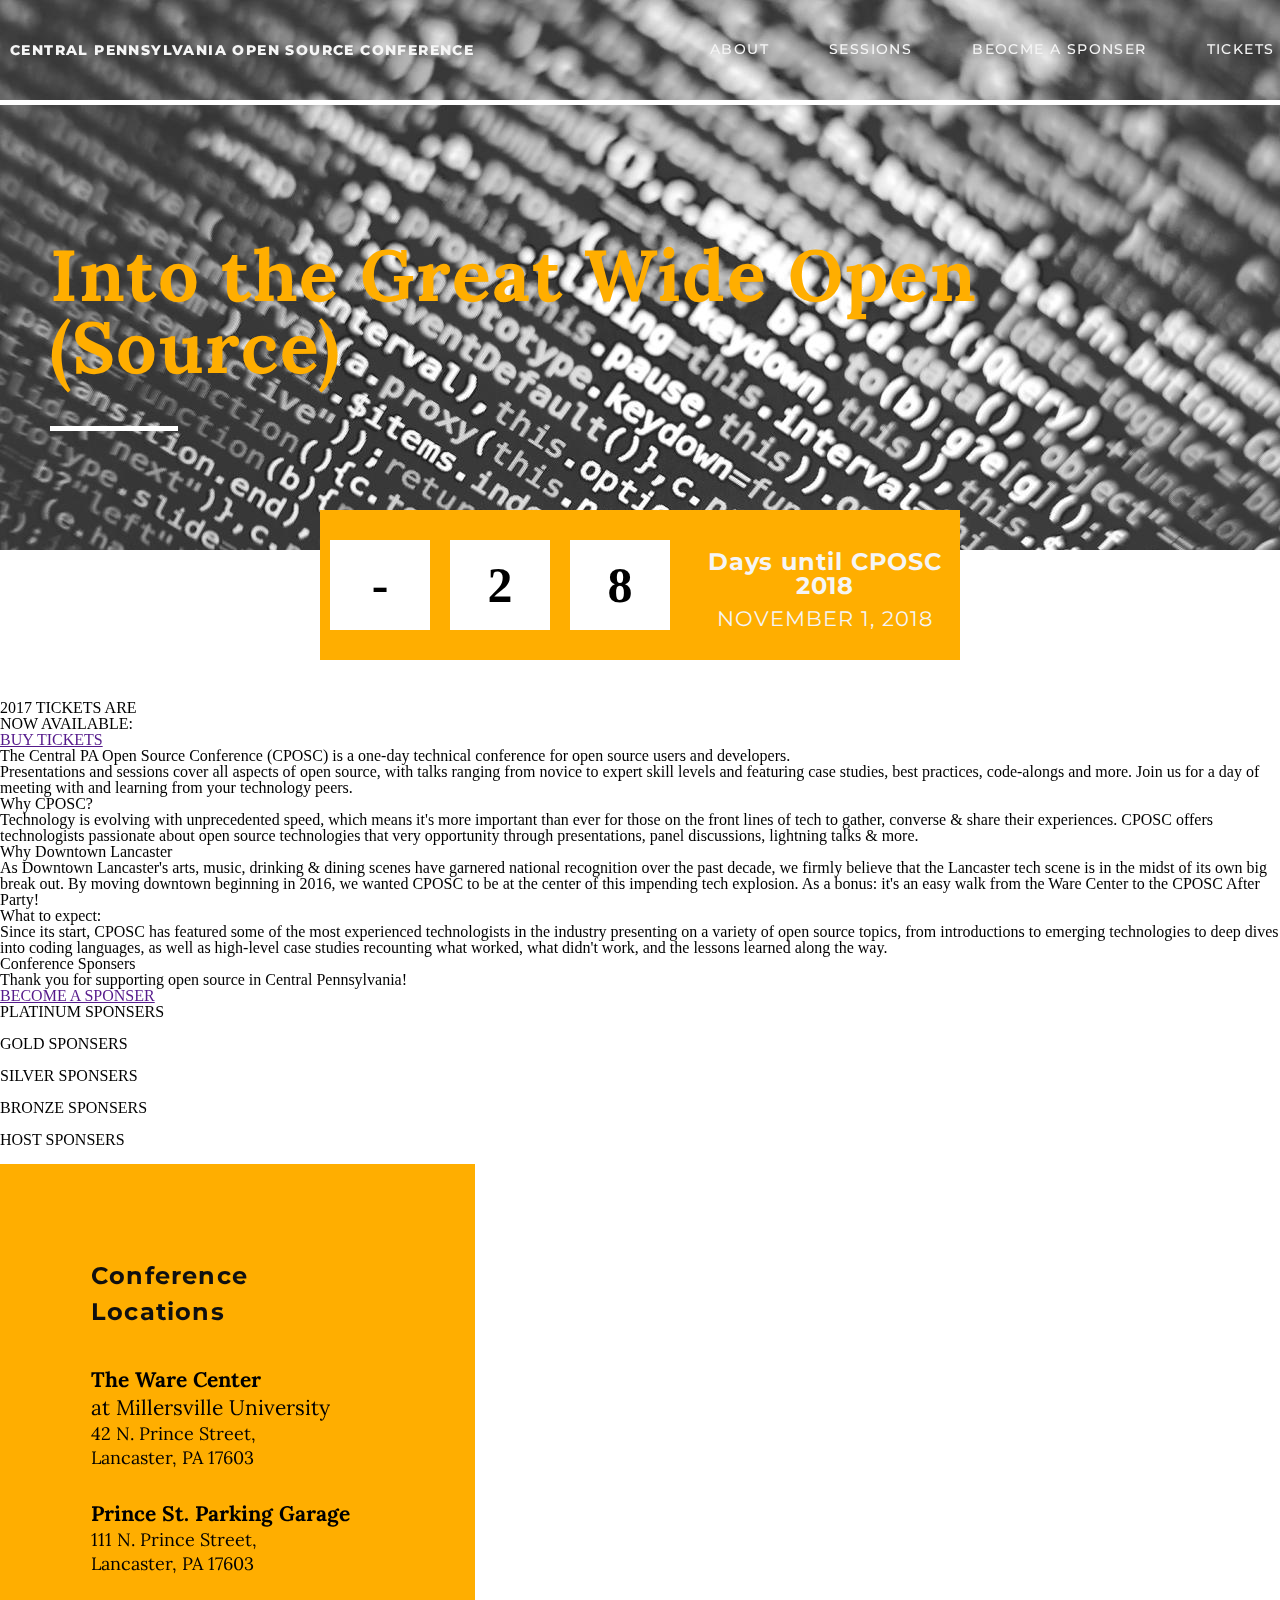
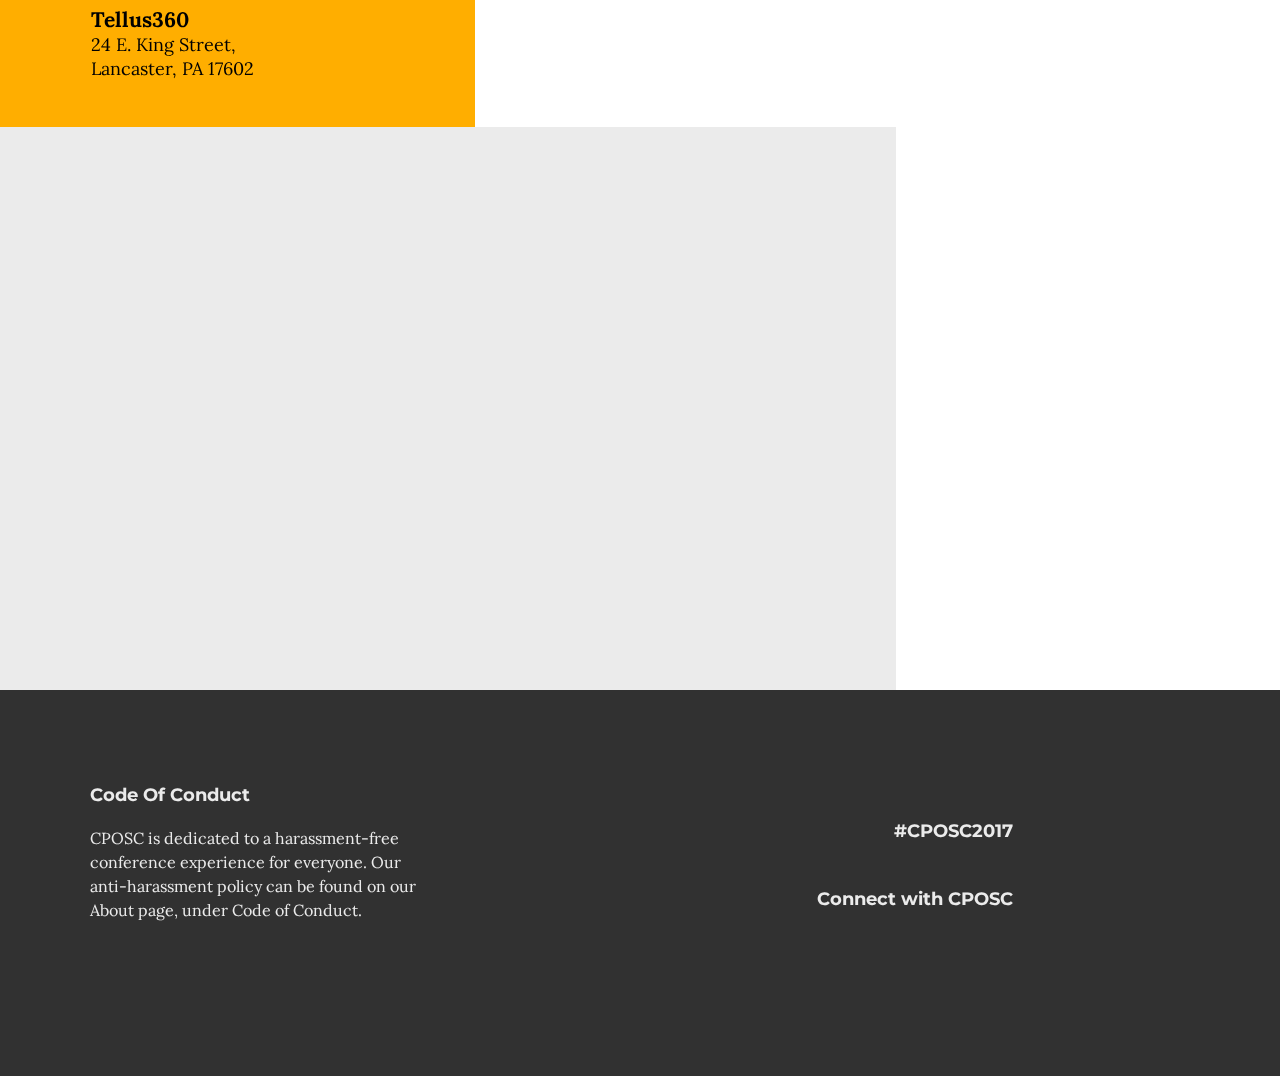
==== index.html @ a68751df "Merge branch 'master' into media-locations" ====
<!DOCTYPE html>
<html>
<head>
  <meta charset="utf-8" />
  <title>Home Page</title>
  <link rel="stylesheet" href="style.css">
  <meta name="viewport" content="width=device-width, initial-scale=1.0">
  <link href="https://fonts.googleapis.com/css?family=Lora|Montserrat" rel="stylesheet">
</head>
<body>
  <div class="nav-and-header-container">
    <nav class="site-navbar">
      <h2 class="CPOSC-navbar">CENTRAL PENNSYLVANIA OPEN SOURCE CONFERENCE</h2>
      <div class="nav-bar">
        <div class="about-button nav-button"><a href="#">ABOUT</a></div>
        <div class="sessions-button nav-button"><a href="#">SESSIONS</a></div>
        <div class="sponser-button nav-button"><a href="#">BEOCME A SPONSER</a></div>
        <div class="tickets-button nav-button"><a href="#">TICKETS</a></div>
      </div>
    </nav>
    <section class="hero">
      <h1 class="hero-words">Into the Great Wide Open (Source)</h1>
      <div class="white-line"></div>
    </section>

  </div>
  <section class="countdown-clock">
    <section class="countdown-clock-counter">
      <div class="countdown-number-box" id="countdown-box-one">0</div>
      <div class="countdown-number-box" id="countdown-box-two"> 0
      </div>
      <div class="countdown-number-box" id="countdown-box-three"> 0
      </div>
    </section>
    <div class="event-date-and-time">
      <p class="days-until-cposc">Days until CPOSC 2018</p>
      <p class="date-of-event">NOVEMBER 1, 2018</p>
    </div>
  </section>

  <div class="buy-tickets">
    <h2 class="available">2017 TICKETS ARE<BR>
      NOW AVAILABLE:</h2>
    <div class="link-2">
      <a href="" target="_blank">BUY TICKETS</a>
    </div>
  </div>

  <article class="background-info">
    <section class="cposc-background-container">
      <h3 class="cposc-intro">The Central PA Open Source Conference (CPOSC) is a one-day technical conference for open source users and developers.</h3>
    </section>
    <section class="presentations-and-sessions-container">
      <p>Presentations and sessions cover all aspects of open source, with talks ranging from novice to expert skill levels and featuring case studies, best practices, code-alongs and more. Join us for a day of meeting with and learning from your technology peers.</p>
    </section>
  </article>

  <article class="why-cposc-articles-container">
    <section class="why-cposc-container">
      <h2>Why CPOSC?</h2>
      <p>Technology is evolving with unprecedented speed, which means it's more important than ever for those on the front lines of tech to gather, converse &amp; share their experiences. CPOSC offers technologists passionate about open source technologies that very opportunity through presentations, panel discussions, lightning talks &amp; more.</p>
    </section>
    <section class="why-lancaster-container">
      <h2>Why Downtown Lancaster</h2>
      <p>As Downtown Lancaster's arts, music, drinking &amp; dining scenes have garnered national recognition over the past decade, we firmly believe that the Lancaster tech scene is in the midst of its own big break out. By moving downtown beginning in 2016, we wanted CPOSC to be at the center of this impending tech explosion. As a bonus: it's an easy walk from the Ware Center to the CPOSC After Party!</p>
    </section>
    <section class="what-to-expect-container">
      <h2>What to expect:</h2>
      <p>Since its start, CPOSC has featured some of the most experienced technologists in the industry presenting on a variety of open source topics, from introductions to emerging technologies to deep dives into coding languages, as well as high-level case studies recounting what worked, what didn't work, and the lessons learned along the way.</p>
    </section>
  </article>
  <section class="conference-sponsers-container">
    <h2 class="conference-sponsers">Conference Sponsers</h2>
    <p>Thank you for supporting open source in Central Pennsylvania!</p>
    <div class="become-a-sponser-button"><a href="">BECOME A SPONSER</a></div>
  </section>

  <article class="cposc-sponsers-container">
    <h2 class="sponsers-title">PLATINUM SPONSERS</h2>
    <section class="platinum-sponsers-container">
      <img src="images/seisan.png" alt="">
    </section>
    <h2 class="sponsers-title">GOLD SPONSERS</h2>
    <section class="gold-sponsers-container">
        <img src="images/printedsolid.png" alt="">
        <img src="images/simple-mark.png" alt="">
        <img src="images/linode.png" alt="">
    </section>
    <h2 class="sponsers-title">SILVER SPONSERS</h2>
    <section class="silver-sponsers-container">
        <img src="images/lulzbot.jpg" alt="" />
        <img src="images/tapestry.png" alt="" />
        <img src="images/elastic.png" alt="" />

    </section>
    <h2 class="sponsers-title">BRONZE SPONSERS</h2>
    <section class="bronze-sponsers-container">
      <img src="images/lullabot.png" alt="" />
    </section>
    <h2 class="sponsers-title">HOST SPONSERS</h2>
    <section class="host-sponsers-container">
      <img src="images/millersville.jpg"  id="millersville" alt="" />
    </section>
  </article>

  <section class="conference-locations-container">
    <h2 class="conference">Conference <br> Locations</h2>
    <h3 class="locations">The Ware Center</h3>
    <h5>at Millersville University</h5>
      <p class="address">42 N. Prince Street,<br>
      Lancaster, PA 17603</p>
    <h3 class="locations">Prince St. Parking Garage</h3>
    <p class="address">111 N. Prince Street,<br>
      Lancaster, PA 17603</p>
    <h3 class="locations">Tellus360</h3>
    <p class="address">24 E. King Street,<br>
      Lancaster, PA 17602</p>
  </section>
  <section class="grey-container">

  </section>
  <footer>
    <h3>Code Of Conduct</h3>
      <p>CPOSC is dedicated to a harassment-free conference experience for everyone. Our anti-harassment policy can be found on our About page, under Code of Conduct.</p>
      <h4>Connect with CPOSC</h4>
      <h4>#CPOSC2017</h4>
  </footer>
  <script src="scripts.js"></script>
</body>

</html>
---- style.css ----
/* http://meyerweb.com/eric/tools/css/reset/
   v2.0 | 20110126
   License: none (public domain)
*/
html, body, div, span, applet, object, iframe,
h1, h2, h3, h4, h5, h6, p, blockquote, pre,
a, abbr, acronym, address, big, cite, code,
del, dfn, em, img, ins, kbd, q, s, samp,
small, strike, strong, sub, sup, tt, var,
b, u, i, center,
dl, dt, dd, ol, ul, li,
fieldset, form, label, legend,
table, caption, tbody, tfoot, thead, tr, th, td,
article, aside, canvas, details, embed,
figure, figcaption, footer, header, hgroup,
menu, nav, output, ruby, section, summary,
time, mark, audio, video {
  margin: 0;
  padding: 0;
  border: 0;
  font-size: 100%;
  font: inherit;
  vertical-align: baseline; }

/* HTML5 display-role reset for older browsers */
article, aside, details, figcaption, figure,
footer, header, hgroup, menu, nav, section {
  display: block; }

body {
  line-height: 1; }

ol, ul {
  list-style: none; }

blockquote, q {
  quotes: none; }

blockquote:before, blockquote:after,
q:before, q:after {
  content: '';
  content: none; }

table {
  border-collapse: collapse;
  border-spacing: 0; }

@media only screen and (max-width: 767px) {
  .contact-inquiries {
    width: 90%;
    padding-top: 60px;
    padding-left: 20px; }
    .contact-inquiries h3 {
      font-family: "Montserrat", sans-serif;
      font-size: 24px;
      font-weight: bold;
      line-height: 1.0;
      letter-spacing: 1.2px;
      padding-bottom: 20px;
      padding-top: 20px; }
    .contact-inquiries p {
      font-family: "Lora", serif;
      font-size: 18px;
      line-height: 1.33;
      letter-spacing: 0.9px;
      text-align: left;
      color: #101010;
      padding-bottom: 20px; }
    .contact-inquiries input {
      width: 280px;
      height: 44px; }
    .contact-inquiries fieldset {
      padding-bottom: 60px; }
    .contact-inquiries label {
      font-family: "Lora", serif;
      font-size: 18px;
      line-height: 2.0;
      letter-spacing: 0.9px;
      text-align: left;
      color: #101010; }
    .contact-inquiries .message-input {
      height: 175px; }
    .contact-inquiries .submit-button {
      width: 168px;
      height: 51px;
      background-color: #ffae00;
      font-family: "Montserrat", sans-serif;
      font-size: 18px;
      font-weight: bold;
      line-height: 2.0;
      letter-spacing: 0.9px;
      text-align: center;
      color: #f5f5f5; }
    .contact-inquiries .button-container {
      padding-top: 20px;
      padding-left: 120px; } }
@media only screen and (max-width: 767px) {
  footer {
    width: 100%;
    background-color: #313131;
    padding-left: 20px;
    padding-top: 56px; }
    footer h3 {
      font-size: 18px;
      font-family: "Montserrat", sans-serif;
      padding-bottom: 22px;
      font-weight: 500;
      text-align: left;
      color: #ebebeb; }
    footer p {
      font-family: "Lora", serif;
      font-size: 15px;
      line-height: 1.6;
      text-align: left;
      color: #ebebeb;
      padding-bottom: 83px;
      padding-right: 20px; }
    footer h4 {
      font-size: 18px;
      font-family: "Montserrat", sans-serif;
      padding-bottom: 84px;
      font-weight: 500;
      text-align: left;
      color: #ebebeb; } }
@media only screen and (min-width: 768px) {
  footer {
    width: 94%;
    height: 290px;
    background-color: #313131;
    padding-left: 90px;
    padding-top: 96px; }
    footer h3 {
      font-size: 18px;
      font-family: "Montserrat", sans-serif;
      padding-bottom: 22px;
      font-weight: bold;
      text-align: left;
      color: #ebebeb; }
    footer p {
      font-family: "Lora", serif;
      font-size: 16px;
      line-height: 1.5;
      text-align: left;
      color: #ebebeb;
      padding-bottom: 74px;
      display: flex;
      justify-content: flex-start;
      width: 326px; }
    footer h4 {
      font-size: 18px;
      font-family: "Montserrat", sans-serif;
      padding-right: 280px;
      padding-bottom: 20px;
      margin-top: -106px;
      font-weight: bold;
      color: #ebebeb;
      display: flex;
      justify-content: flex-end; } }
@media only screen and (max-width: 767px) {
  .site-navbar {
    width: 100%;
    height: 100px;
    font-family: Montserrat;
    font-size: 13.6px;
    font-weight: 800;
    line-height: 1.38;
    letter-spacing: 1.4px;
    text-align: left;
    color: #f5f5f5;
    display: flex;
    align-items: center;
    border-bottom: 5px solid white; }

  .nav-and-header-container {
    background-image: url(images/title-img.jpg);
    height: 370px; }

  .hero-words {
    width: 70%;
    height: 111px;
    font-family: Lora;
    font-size: 32px;
    font-weight: bold;
    letter-spacing: 1.6px;
    color: #ffae00;
    padding: 60px 40px; }

  .source {
    border-bottom: 5px solid white;
    padding-bottom: 20px;
    width: 60%; }

  .CPOSC-navbar {
    padding-left: 20px; }

  .nav-bar {
    display: none; } }
@media only screen and (min-width: 768px) {
  .site-navbar {
    display: flex;
    flex-direction: row;
    align-items: center;
    justify-content: flex-start;
    width: 100%;
    height: 100px;
    font-family: Montserrat;
    font-size: 13.6px;
    font-weight: 800;
    line-height: 1.38;
    letter-spacing: 1.4px;
    color: #f5f5f5;
    border-bottom: 5px solid white;
    padding-left: 10px; }

  .nav-and-header-container {
    background-image: url(images/title-img.jpg);
    height: 550px;
    mix-blend-mode: multiply;
    width: 100%; }

  .CPOSC-navbar {
    width: 50%; }

  .nav-bar {
    display: flex;
    justify-content: flex-end; }

  .nav-button {
    margin-left: 60px; }
    .nav-button a {
      font-family: Montserrat;
      font-size: 14px;
      font-weight: 500;
      line-height: 1.71;
      letter-spacing: 1.4px;
      color: #f5f5f5;
      text-decoration: none; }

  .hero-words {
    height: 111px;
    font-family: Lora;
    font-size: 72px;
    font-weight: bold;
    letter-spacing: 1.6px;
    color: #ffae00;
    display: flex;
    align-items: center;
    padding-top: 150px;
    padding-left: 50px;
    width: 80%; }

  .white-line {
    height: 5px;
    background-color: white;
    width: 10%;
    margin-left: 50px;
    margin-top: 60px; } }
@media only screen and (max-width: 767px) {
  /*Countdown clock */
  .countdown-clock {
    width: 90%;
    height: 180px;
    background-color: #ffae00;
    margin: 0 auto;
    position: relative;
    top: -40px; }

  .countdown-clock-counter {
    display: flex;
    flex-direction: row;
    justify-content: space-around; }

  .countdown-number-box {
    width: 25%;
    height: 80px;
    background-color: white;
    margin-top: 10px;
    font-weight: 900;
    display: flex;
    justify-content: center;
    align-items: center;
    font-size: 50px; }

  .days-until-cposc {
    font-family: "Montserrat", sans-serif;
    font-size: 18px;
    font-weight: bold;
    letter-spacing: 0.9px;
    text-align: center;
    color: #f5f5f5;
    margin-top: 10px;
    margin-bottom: 10px; }

  .date-of-event {
    font-family: "Montserrat", sans-serif;
    font-size: 21px;
    letter-spacing: 1px;
    text-align: center;
    color: #f5f5f5; }

  /*CPOSC background information container */
  .cposc-background-container {
    margin: 0 auto;
    width: 90%;
    height: 150px; }

  .cposc-intro {
    font-family: "Lora", serif;
    font-size: 21px;
    font-weight: bold;
    line-height: 1.52;
    letter-spacing: 1px;
    text-align: left;
    color: #101010; }

  .presentations-and-sessions-container {
    font-family: "Lora", serif;
    font-size: 17px;
    line-height: 1.41;
    letter-spacing: 0.9px;
    text-align: left;
    color: #101010;
    width: 90%;
    height: 180px;
    margin: 0 auto;
    padding-bottom: 20px;
    padding-top: 30px; }

  .why-cposc-articles-container {
    background-color: #ebebeb;
    width: 100%; }
    .why-cposc-articles-container h2 {
      font-size: 18px;
      font-weight: bold;
      line-height: 1.33;
      letter-spacing: 0.9px; }
    .why-cposc-articles-container p {
      font-family: "Lora", serif;
      font-size: 16px;
      line-height: 1.5;
      letter-spacing: 0.8px;
      text-align: left;
      color: #101010; }
    .why-cposc-articles-container .why-cposc-container, .why-cposc-articles-container .why-lancaster-container, .why-cposc-articles-container .what-to-expect-container {
      padding-top: 40px;
      padding-bottom: 20px;
      margin: 0 auto;
      width: 90%; }

  .conference-sponsers-container {
    padding-top: 30px;
    padding-bottom: 30px;
    margin: 0 auto;
    width: 90%; }
    .conference-sponsers-container p {
      font-family: Lora;
      font-size: 17px;
      line-height: 1.41;
      letter-spacing: 0.9px;
      text-align: left;
      color: #101010;
      padding-bottom: 15px; }
    .conference-sponsers-container .become-a-sponser-button a {
      background-color: #ffae00;
      width: 90%;
      height: 50px;
      margin: 0 auto;
      font-weight: 900;
      font-family: "Montserrat", sans-serif;
      font-size: 18px;
      font-weight: bold;
      line-height: 1.73;
      letter-spacing: 0.9px;
      color: #f5f5f5;
      display: flex;
      align-items: center;
      flex-direction: row;
      justify-content: center;
      text-decoration: none; }
    .conference-sponsers-container .conference-sponsers {
      font-family: "Lora", serif;
      font-size: 21px;
      font-weight: bold;
      line-height: 1.71;
      letter-spacing: 1px;
      text-align: left;
      color: #101010;
      padding-bottom: 10px; }

  .platinum-sponsers-container, .gold-sponsers-container, .silver-sponsers-container, .bronze-sponsers-container, .host-sponsers-container {
    width: 90%;
    margin: 0 auto;
    display: flex;
    justify-content: space-between;
    flex-direction: row;
    flex-wrap: wrap; }
    .platinum-sponsers-container img, .gold-sponsers-container img, .silver-sponsers-container img, .bronze-sponsers-container img, .host-sponsers-container img {
      width: 35%;
      height: 10%; }

  #millersville {
    width: 60%; }

  .sponsers-title {
    font-family: "Montserrat", sans-serif;
    font-size: 21px;
    font-weight: 500;
    line-height: 1.71;
    letter-spacing: 1px;
    text-align: left;
    color: #ffae00; } }
@media only screen and (min-width: 768px) {
  /*Countdown clock */
  .countdown-clock {
    width: 50%;
    height: 150px;
    background-color: #ffae00;
    margin: 0 auto;
    position: relative;
    top: -40px;
    display: flex;
    justify-content: space-around; }

  .countdown-clock-counter {
    display: flex;
    flex-direction: row;
    justify-content: flex-start;
    margin-left: 10px; }

  .countdown-number-box {
    height: 90px;
    background-color: white;
    margin-top: 30px;
    font-weight: 900;
    display: flex;
    justify-content: center;
    align-items: center;
    font-size: 50px; }

  #countdown-box-one, #countdown-box-two, #countdown-box-three {
    margin-right: 20px;
    width: 100px; }

  .days-until-cposc {
    font-family: "Montserrat", sans-serif;
    font-size: 24px;
    font-weight: bold;
    letter-spacing: 0.9px;
    text-align: center;
    color: #f5f5f5;
    margin-top: 10px;
    margin-bottom: 10px;
    padding-top: 30px;
    width: 100%; }

  .date-of-event {
    font-family: "Montserrat", sans-serif;
    font-size: 21px;
    letter-spacing: 1px;
    text-align: center;
    color: #f5f5f5; } }
@media only screen and (max-width: 767px) {
  .conference-locations-container {
    width: 100%;
    padding-left: 21px;
    padding-top: 75px;
    padding-bottom: 32px;
    background-color: #ffae00; }
    .conference-locations-container .conference {
      width: 160px;
      font-family: "Montserrat", sans-serif;
      font-size: 21px;
      font-weight: bold;
      line-height: 1.43;
      letter-spacing: 1px;
      text-align: left;
      color: #101010;
      padding-bottom: 36px; }
    .conference-locations-container .locations {
      font-family: "Lora", serif;
      font-size: 18px;
      font-weight: bold;
      line-height: 1.33; }
    .conference-locations-container h5 {
      font-family: "Lora", serif;
      font-size: 18px;
      line-height: 1.33; }
    .conference-locations-container .address {
      font-size: 18px;
      line-height: 1.33;
      font-family: "Lora", serif;
      padding-bottom: 30px; } }
@media only screen and (min-width: 768px) {
  .conference-locations-container {
    width: 30%;
    height: 563px;
    padding-left: 91px;
    background-color: #ffae00; }
    .conference-locations-container .conference {
      font-family: "Montserrat", sans-serif;
      font-size: 24px;
      font-weight: bold;
      line-height: 1.5;
      letter-spacing: 1.2px;
      text-align: left;
      color: #101010;
      padding-bottom: 36px;
      padding-top: 94px; }
    .conference-locations-container .locations {
      font-family: "Lora", serif;
      font-size: 21px;
      font-weight: bold;
      line-height: 1.33; }
    .conference-locations-container h5 {
      font-family: "Lora", serif;
      font-size: 21px;
      line-height: 1.33; }
    .conference-locations-container .address {
      font-size: 18px;
      line-height: 1.33;
      font-family: "Lora", serif;
      padding-bottom: 30px; } }
@media only screen and (max-width: 767px) {
  .opening-activities-container {
    padding-left: 30px;
    padding-bottom: 30px; }
    .opening-activities-container span {
      font-family: "Montserrat", sans-serif;
      font-size: 13px;
      font-weight: 500;
      line-height: 1.62;
      letter-spacing: 0.6px;
      text-align: left;
      color: #101010; }

  .sessions-container {
    padding-left: 30px;
    background-color: #ebebeb;
    padding-bottom: 20px;
    padding-top: 20px; }

  .registration-breakfast h3 {
    font-family: "Montserrat", sans-serif;
    font-size: 18px;
    font-weight: bold;
    line-height: 1.5;
    letter-spacing: 0.9px;
    text-align: left;
    color: #101010;
    padding-top: 32px; }
  .registration-breakfast p {
    font-family: "Lora", serif;
    font-size: 16px;
    font-weight: normal;
    line-height: 1.69;
    letter-spacing: 0.8px; }
  .registration-breakfast h5 {
    font-family: "Montserrat", sans-serif;
    font-size: 16px;
    font-weight: bold;
    letter-spacing: 0.8px;
    color: #ffae00; }
  .registration-breakfast h4 {
    font-family: "Lora", serif;
    font-size: 16px;
    font-weight: normal;
    line-height: 1.69;
    letter-spacing: 0.8px; }

  .session-second {
    background-color: white;
    padding-left: 30px;
    padding-bottom: 20px;
    padding-top: 20px; }
    .session-second h3 {
      font-family: "Montserrat", sans-serif;
      font-size: 18px;
      font-weight: bold;
      line-height: 1.5;
      letter-spacing: 0.9px;
      text-align: left;
      color: #101010;
      padding-top: 32px; }
    .session-second p {
      font-family: "Lora", serif;
      font-size: 16px;
      font-weight: normal;
      line-height: 1.69;
      letter-spacing: 0.8px; }
    .session-second h5 {
      font-family: "Montserrat", sans-serif;
      font-size: 16px;
      font-weight: bold;
      letter-spacing: 0.8px;
      color: #ffae00; }
    .session-second h4 {
      font-family: "Lora", serif;
      font-size: 16px;
      font-weight: normal;
      line-height: 1.69;
      letter-spacing: 0.8px; } }
@media only screen and (max-width: 767px) {
  .sponser-container {
    width: 90%;
    padding-left: 20px;
    padding-bottom: 30px; }

  .become-a-sponser h3 {
    padding-bottom: 20px; }
  .become-a-sponser p {
    font-family: "Lora", serif;
    font-size: 16px;
    line-height: 1.5;
    letter-spacing: 0.8px;
    text-align: left;
    color: #101010;
    padding-bottom: 20px;
    padding-top: 20px; }

  .about-cposc-container {
    background-color: #ebebeb;
    padding-left: 20px;
    width: 100%;
    padding-bottom: 90px; }
    .about-cposc-container .about-cposc {
      width: 90%;
      padding-top: 60px; }
      .about-cposc-container .about-cposc h3 {
        font-family: "Montserrat", sans-serif;
        font-size: 24px;
        font-weight: bold;
        line-height: 1.0;
        letter-spacing: 1.2px;
        padding-bottom: 20px;
        padding-top: 20px; }
      .about-cposc-container .about-cposc p {
        font-family: "Lora", serif;
        font-size: 18px;
        line-height: 1.33;
        letter-spacing: 0.9px;
        text-align: left;
        color: #101010;
        padding-bottom: 20px; }
      .about-cposc-container .about-cposc .list {
        font-family: "Lora", serif;
        font-size: 18px;
        line-height: 2.00;
        letter-spacing: 0.9px;
        text-align: left;
        color: #101010;
        padding-bottom: 20px; }

  .sponsership-packages {
    width: 90%;
    padding-left: 20px;
    padding-top: 60px;
    padding-bottom: 60px; }
    .sponsership-packages h4 {
      font-family: "Montserrat", sans-serif;
      font-size: 21px;
      font-weight: 500;
      line-height: 1.14;
      letter-spacing: 1px;
      text-align: left;
      color: #101010;
      padding-bottom: 30px; }
    .sponsership-packages p {
      font-family: "Lora", serif;
      font-size: 16px;
      line-height: 1.5;
      letter-spacing: 0.8px;
      text-align: left;
      color: #101010;
      padding-bottom: 40px; }

  .sponsor-link-2 {
    display: inline-block;
    background-color: #ffae00;
    text-align: center;
    font-size: 18px;
    padding: 10px;
    margin: 15px;
    width: 219px; }

  .sponsor-link-2 a {
    color: #ffffff;
    font-family: "Montserrat", sans-serif;
    font-size: 16px;
    font-weight: bold;
    line-height: 2.25;
    letter-spacing: 0.8px;
    text-decoration: none; } }
@media only screen and (max-width: 767px) {
  .buy-tickets {
    width: 281px;
    height: 200px;
    background-color: #ffae00;
    margin-left: 10%;
    margin-bottom: 38px;
    margin-top: 13px;
    padding-right: 5px; }

  .available {
    width: 239px;
    height: 46px;
    font-family: "Montserrat", sans-serif;
    font-size: 24px;
    font-weight: bold;
    letter-spacing: 1.2px;
    text-align: center;
    color: #f5f5f5;
    padding-left: 21px;
    padding-top: 40px; }

  .link-2 {
    display: inline-block;
    background-color: white;
    text-align: center;
    font-size: 18px;
    padding: 20px;
    margin: 15px;
    width: 219px; }

  .link-2 a {
    font-family: "Montserrat", sans-serif;
    font-size: 18px;
    font-weight: bold;
    letter-spacing: 0.9px;
    text-align: center;
    color: #ffae00;
    text-decoration: none; } }
@media only screen and (max-width: 767px) {
  .grey-container {
    width: 100%;
    height: 367px;
    background-color: #ebebeb; } }
@media only screen and (min-width: 768px) {
  .grey-container {
    width: 70%;
    height: 563px;
    background-color: #ebebeb; }

  .locations-grey-container {
    width: 100%;
    display: flex;
    flex-direction: row;
    justify-content: flex-start; } }
@media only screen and (max-width: 767px) {
  .presentations-sessions-container {
    height: 300px;
    width: 90%;
    margin: 0 auto;
    display: flex;
    align-items: center;
    font-family: "Lora", serif;
    font-size: 18px;
    line-height: 1.56;
    letter-spacing: 0.9px;
    text-align: left;
    color: #101010; }

  .ticket-options-containers {
    width: 90%;
    margin: 0 auto;
    border-bottom: 2px solid #ffae00;
    margin-bottom: 20px; }

  .ticket-name-heading {
    font-family: "Montserrat", sans-serif;
    font-size: 21px;
    font-weight: 500;
    line-height: 1.14;
    letter-spacing: 1px;
    padding-bottom: 20px; }

  .ticket-pricing {
    font-family: "Montserrat", sans-serif;
    font-size: 21px;
    font-weight: 500;
    line-height: 1.71;
    letter-spacing: 1px;
    color: #d08e01;
    padding-bottom: 20px; }

  .ticket-description {
    font-family: "Lora", serif;
    font-size: 16px;
    line-height: 1.5;
    letter-spacing: 0.8px;
    text-align: left;
    color: #101010;
    padding-bottom: 20px; }

  .ticket-dropdown {
    margin-bottom: 60px;
    width: 100px;
    height: 60px; }

  .purchase-section {
    height: 200px; }
    .purchase-section .total-section {
      display: flex;
      justify-content: space-around;
      padding-bottom: 20px; }
      .purchase-section .total-section .total-container {
        width: 58%;
        height: 60px;
        border: 2px solid black; }
      .purchase-section .total-section h2 {
        font-family: "Montserrat", sans-serif;
        font-size: 21px;
        font-weight: 500;
        line-height: 2.57;
        letter-spacing: 1px;
        text-align: left;
        color: #101010; }

  .purchase-button {
    background-color: #ffae00;
    width: 90%;
    height: 60px;
    margin: 0 auto;
    display: flex;
    align-items: center;
    justify-content: center;
    font-family: font-stack2;
    font-size: 24px;
    font-weight: 500;
    line-height: 2.25;
    letter-spacing: 0.8px; }
    .purchase-button a {
      text-decoration: none;
      color: #ffffff; }

  #total-cost-tickets {
    display: flex;
    align-items: center;
    justify-content: center;
    font-size: 48px;
    font-weight: bold; } }

/*# sourceMappingURL=style.css.map */
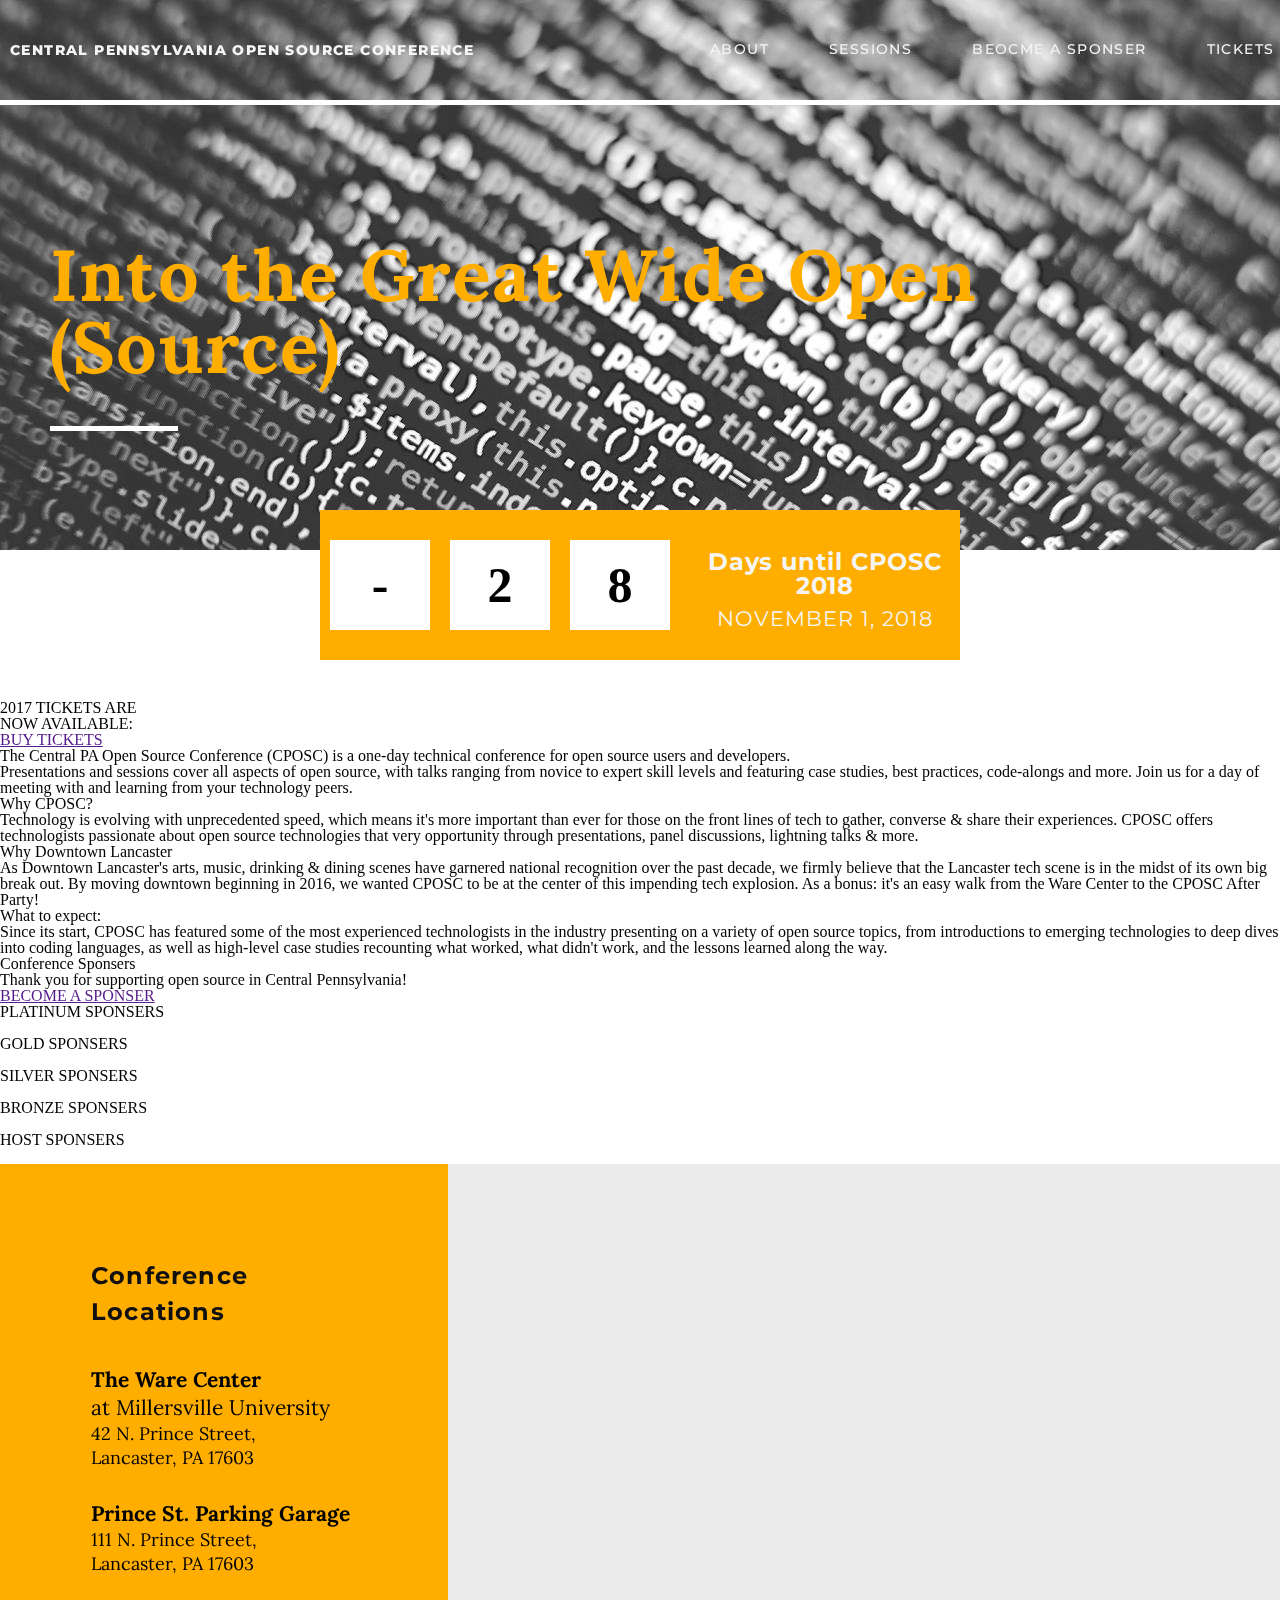
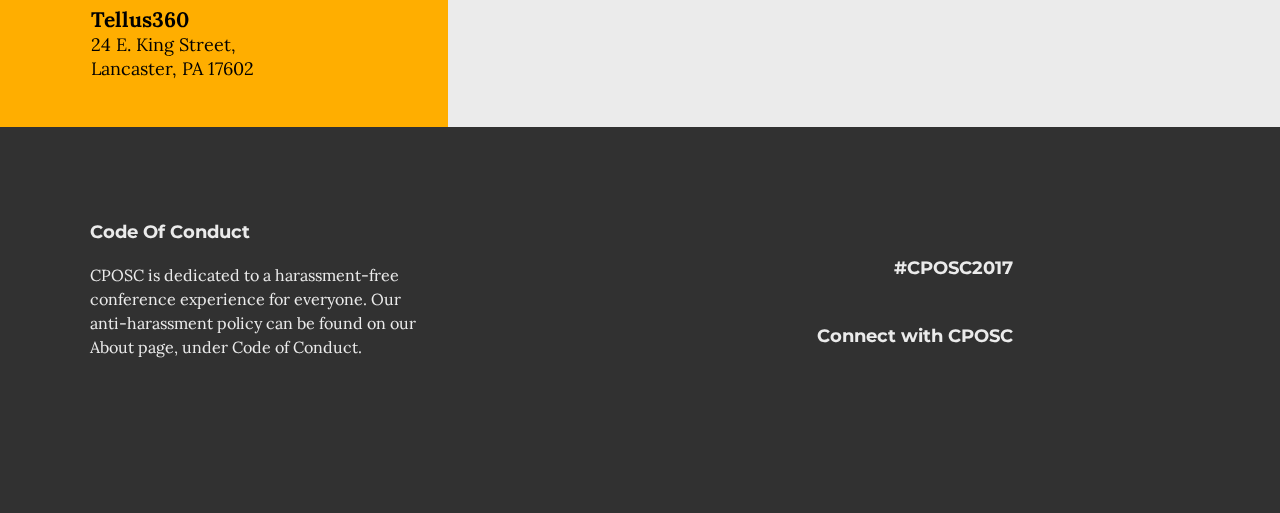
==== commit 50539d93: "media for speakers and sessions page desktop" ====
--- a/index.html
+++ b/index.html
@@ -102,7 +102,7 @@
       <img src="images/millersville.jpg"  id="millersville" alt="" />
     </section>
   </article>
-
+<div class="locations-grey-container">
   <section class="conference-locations-container">
     <h2 class="conference">Conference <br> Locations</h2>
     <h3 class="locations">The Ware Center</h3>
@@ -119,6 +119,7 @@
   <section class="grey-container">
 
   </section>
+  </div>
   <footer>
     <h3>Code Of Conduct</h3>
       <p>CPOSC is dedicated to a harassment-free conference experience for everyone. Our anti-harassment policy can be found on our About page, under Code of Conduct.</p>
--- a/style.css
+++ b/style.css
@@ -525,9 +525,10 @@
     padding-left: 30px;
     padding-bottom: 30px; }
     .opening-activities-container span {
+      width: 270px;
       font-family: "Montserrat", sans-serif;
       font-size: 13px;
-      font-weight: 500;
+      font-weight: bold;
       line-height: 1.62;
       letter-spacing: 0.6px;
       text-align: left;
@@ -540,6 +541,7 @@
     padding-top: 20px; }
 
   .registration-breakfast h3 {
+    width: 270px;
     font-family: "Montserrat", sans-serif;
     font-size: 18px;
     font-weight: bold;
@@ -573,6 +575,7 @@
     padding-bottom: 20px;
     padding-top: 20px; }
     .session-second h3 {
+      width: 270px;
       font-family: "Montserrat", sans-serif;
       font-size: 18px;
       font-weight: bold;
@@ -599,6 +602,88 @@
       font-weight: normal;
       line-height: 1.69;
       letter-spacing: 0.8px; } }
+@media only screen and (min-width: 768px) {
+  .opening-activities-container {
+    padding-left: 30px;
+    padding-bottom: 30px; }
+    .opening-activities-container span {
+      font-family: "Montserrat", sans-serif;
+      font-size: 15px;
+      font-weight: bold;
+      line-height: 1.62;
+      letter-spacing: 0.6px;
+      text-align: left;
+      color: #101010; }
+
+  .sessions-container {
+    padding-left: 30px;
+    background-color: #ebebeb;
+    padding-bottom: 20px;
+    padding-top: 20px; }
+
+  .registration-breakfast h3 {
+    font-family: "Montserrat", sans-serif;
+    font-size: 18px;
+    font-weight: bold;
+    line-height: 1.5;
+    letter-spacing: 0.9px;
+    text-align: left;
+    color: #101010;
+    padding-top: 32px; }
+  .registration-breakfast p {
+    font-family: "Lora", serif;
+    font-size: 16px;
+    font-weight: normal;
+    line-height: 1.69;
+    letter-spacing: 0.8px; }
+  .registration-breakfast h5 {
+    font-family: "Montserrat", sans-serif;
+    font-size: 16px;
+    font-weight: bold;
+    letter-spacing: 0.8px;
+    color: #ffae00; }
+  .registration-breakfast h4 {
+    font-family: "Lora", serif;
+    font-size: 16px;
+    font-weight: normal;
+    line-height: 1.69;
+    letter-spacing: 0.8px; }
+
+  .session-second {
+    background-color: white;
+    padding-left: 30px;
+    padding-bottom: 20px;
+    padding-top: 20px; }
+    .session-second h3 {
+      font-family: "Montserrat", sans-serif;
+      font-size: 18px;
+      font-weight: bold;
+      line-height: 1.5;
+      letter-spacing: 0.9px;
+      text-align: left;
+      color: #101010;
+      padding-top: 32px; }
+    .session-second p {
+      font-family: "Lora", serif;
+      font-size: 16px;
+      font-weight: normal;
+      line-height: 1.69;
+      letter-spacing: 0.8px; }
+    .session-second h5 {
+      font-family: "Montserrat", sans-serif;
+      font-size: 16px;
+      font-weight: bold;
+      letter-spacing: 0.8px;
+      color: #ffae00; }
+    .session-second h4 {
+      font-family: "Lora", serif;
+      font-size: 16px;
+      font-weight: normal;
+      line-height: 1.69;
+      letter-spacing: 0.8px; }
+
+  .speakers-sessions-container {
+    margin-left: 25%; } }
 @media only screen and (max-width: 767px) {
   .sponser-container {
     width: 90%;
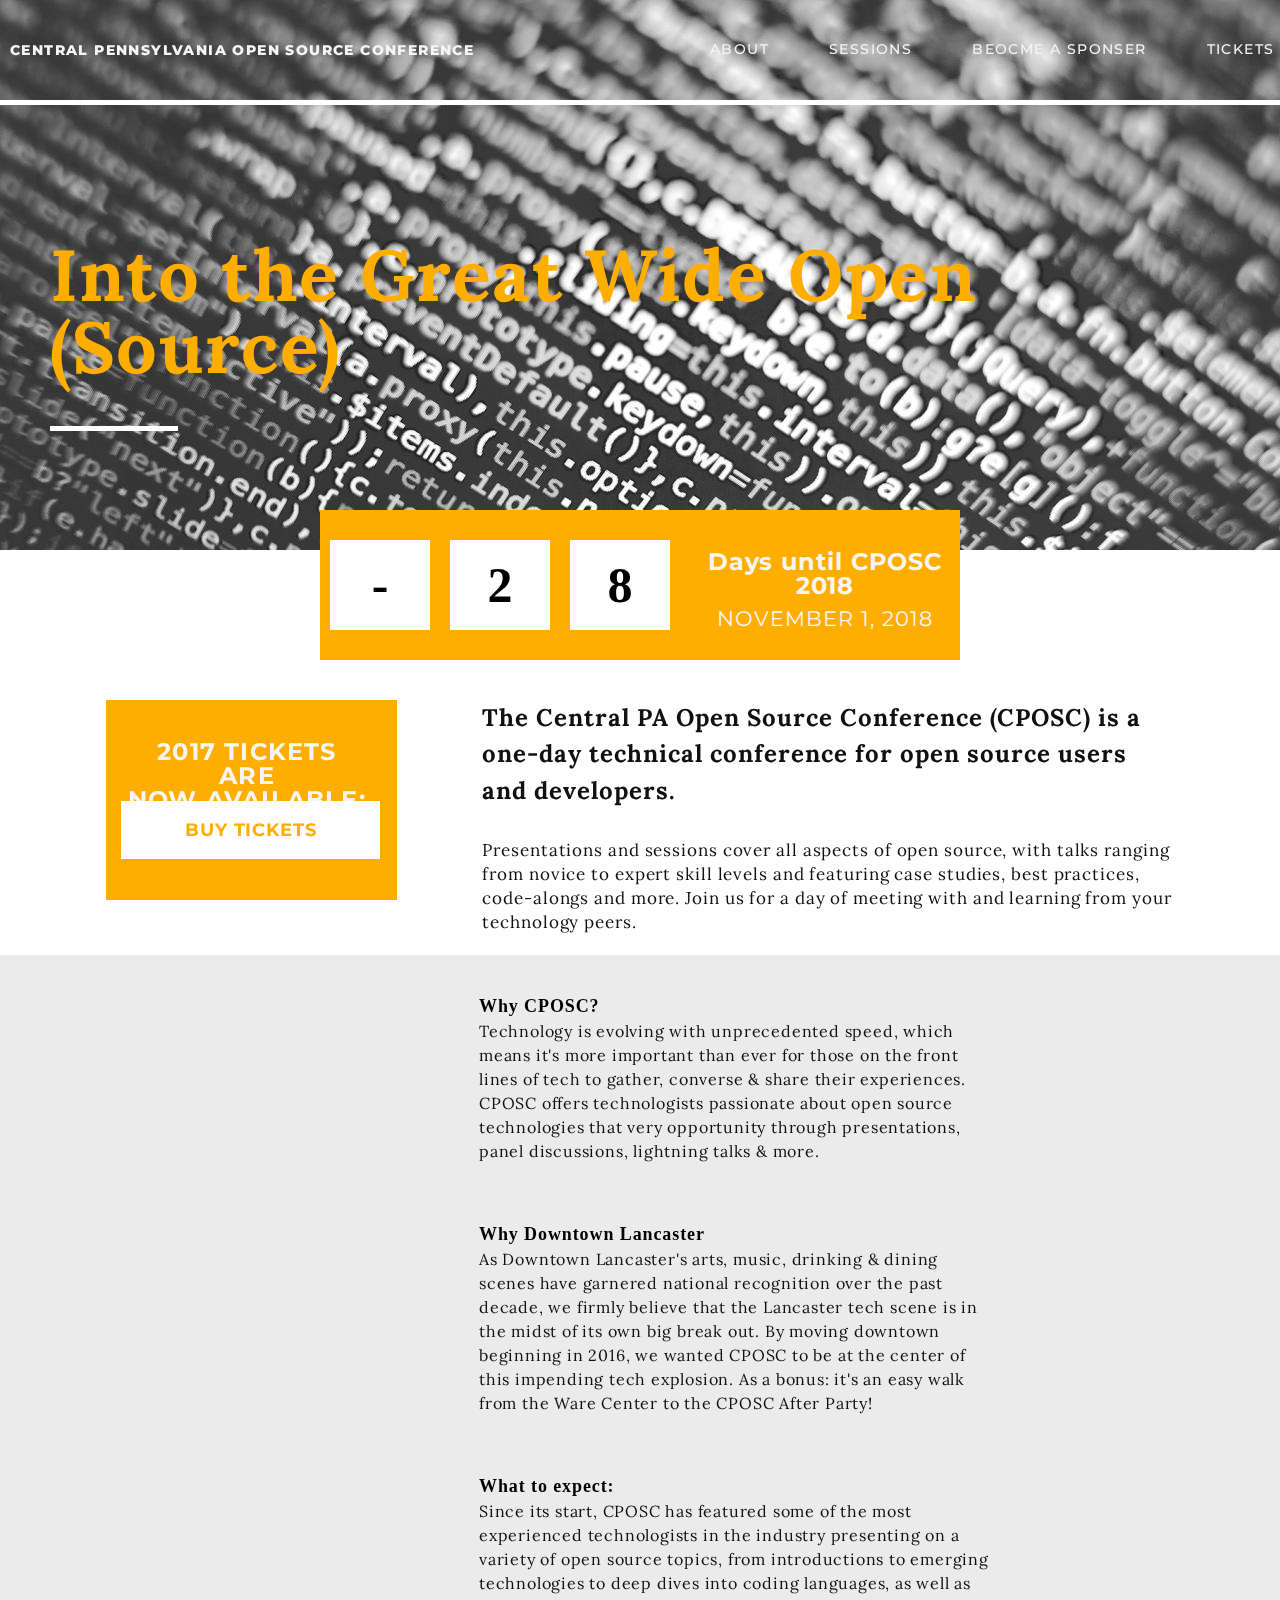
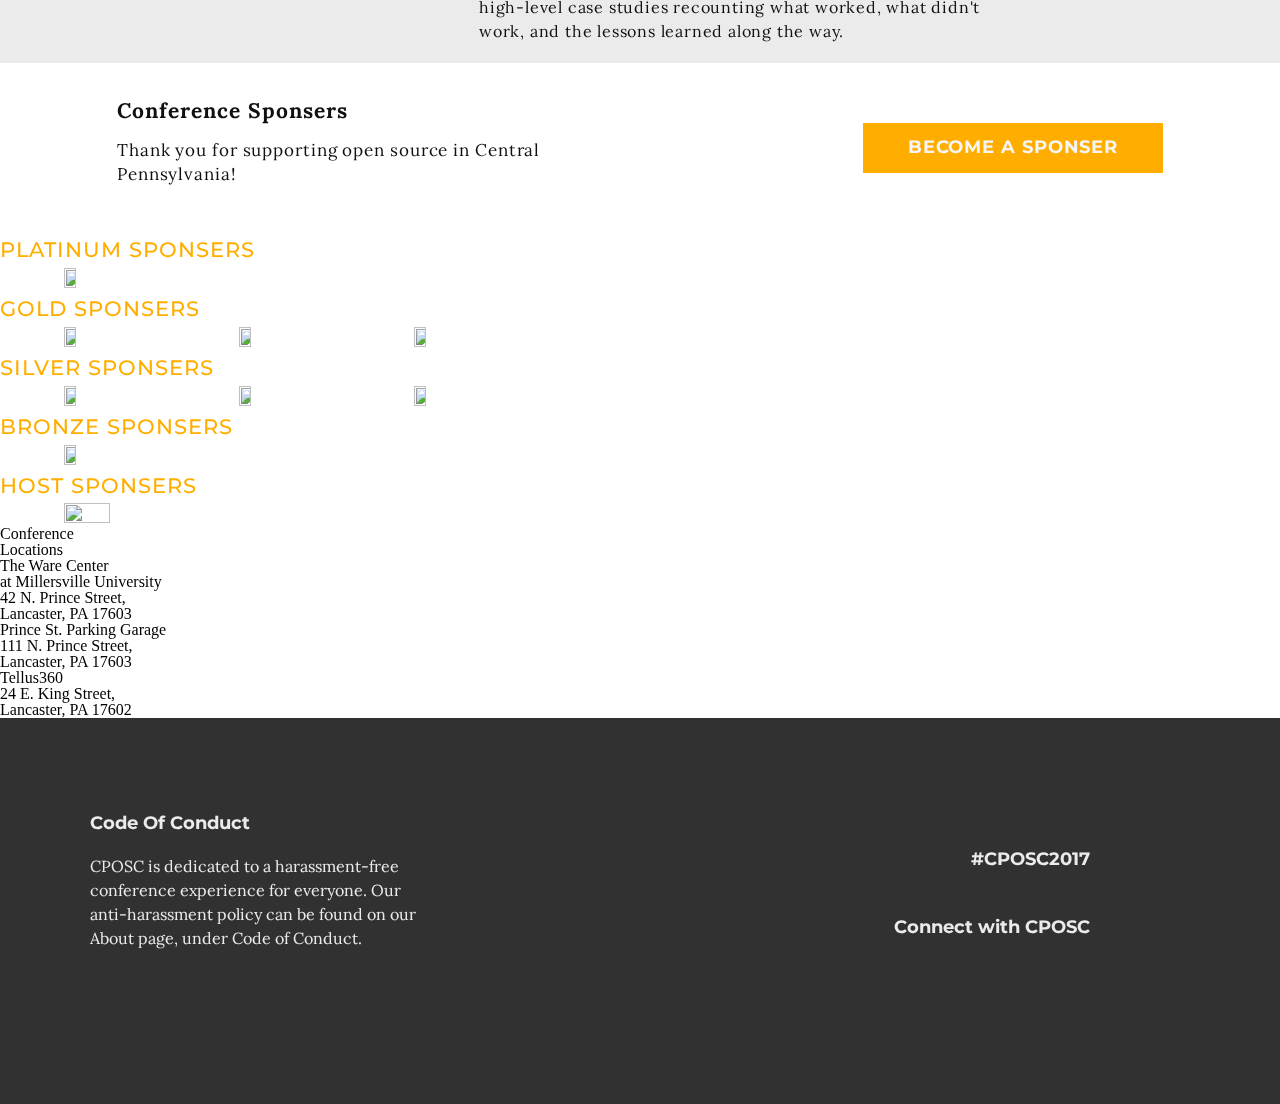
==== commit c8e80f3e: "Added headers and fixed tickets page." ====
--- a/index.html
+++ b/index.html
@@ -37,7 +37,7 @@
       <p class="date-of-event">NOVEMBER 1, 2018</p>
     </div>
   </section>
-
+<div class="buy-tickets-background-info-container">
   <div class="buy-tickets">
     <h2 class="available">2017 TICKETS ARE<BR>
       NOW AVAILABLE:</h2>
@@ -54,6 +54,7 @@
       <p>Presentations and sessions cover all aspects of open source, with talks ranging from novice to expert skill levels and featuring case studies, best practices, code-alongs and more. Join us for a day of meeting with and learning from your technology peers.</p>
     </section>
   </article>
+</div>
 
   <article class="why-cposc-articles-container">
     <section class="why-cposc-container">
@@ -69,11 +70,15 @@
       <p>Since its start, CPOSC has featured some of the most experienced technologists in the industry presenting on a variety of open source topics, from introductions to emerging technologies to deep dives into coding languages, as well as high-level case studies recounting what worked, what didn't work, and the lessons learned along the way.</p>
     </section>
   </article>
+
+<div class="conference-sponsers-and-button-container">
   <section class="conference-sponsers-container">
     <h2 class="conference-sponsers">Conference Sponsers</h2>
     <p>Thank you for supporting open source in Central Pennsylvania!</p>
     <div class="become-a-sponser-button"><a href="">BECOME A SPONSER</a></div>
   </section>
+    <div class="be-a-sponser-button"><a href="">BECOME A SPONSER</a></div>
+</div>
 
   <article class="cposc-sponsers-container">
     <h2 class="sponsers-title">PLATINUM SPONSERS</h2>
@@ -91,8 +96,8 @@
         <img src="images/lulzbot.jpg" alt="" />
         <img src="images/tapestry.png" alt="" />
         <img src="images/elastic.png" alt="" />
-
     </section>
+  <section class="bronze-and-host-sponsers">
     <h2 class="sponsers-title">BRONZE SPONSERS</h2>
     <section class="bronze-sponsers-container">
       <img src="images/lullabot.png" alt="" />
@@ -101,8 +106,9 @@
     <section class="host-sponsers-container">
       <img src="images/millersville.jpg"  id="millersville" alt="" />
     </section>
+  </section>
   </article>
-<div class="locations-grey-container">
+
   <section class="conference-locations-container">
     <h2 class="conference">Conference <br> Locations</h2>
     <h3 class="locations">The Ware Center</h3>
@@ -119,7 +125,6 @@
   <section class="grey-container">
 
   </section>
-  </div>
   <footer>
     <h3>Code Of Conduct</h3>
       <p>CPOSC is dedicated to a harassment-free conference experience for everyone. Our anti-harassment policy can be found on our About page, under Code of Conduct.</p>
--- a/style.css
+++ b/style.css
@@ -124,7 +124,7 @@
       color: #ebebeb; } }
 @media only screen and (min-width: 768px) {
   footer {
-    width: 94%;
+    width: 100%;
     height: 290px;
     background-color: #313131;
     padding-left: 90px;
@@ -408,7 +408,10 @@
     line-height: 1.71;
     letter-spacing: 1px;
     text-align: left;
-    color: #ffae00; } }
+    color: #ffae00; }
+
+  .be-a-sponser-button {
+    display: none; } }
 @media only screen and (min-width: 768px) {
   /*Countdown clock */
   .countdown-clock {
@@ -458,7 +461,156 @@
     font-size: 21px;
     letter-spacing: 1px;
     text-align: center;
-    color: #f5f5f5; } }
+    color: #f5f5f5; }
+
+  /*Homepage intro section */
+  .buy-tickets-background-info-container {
+    width: 90%;
+    display: flex;
+    justify-content: space-around;
+    margin: 0 auto; }
+
+  .background-info {
+    width: 60%; }
+
+  .cposc-background-container {
+    margin: 0 auto; }
+
+  .cposc-intro {
+    font-family: "Lora", serif;
+    font-size: 24px;
+    font-weight: bold;
+    line-height: 1.52;
+    letter-spacing: 1px;
+    color: #101010;
+    padding-bottom: 30px; }
+
+  .presentations-and-sessions-container {
+    font-family: "Lora", serif;
+    font-size: 17px;
+    line-height: 1.41;
+    letter-spacing: 0.9px;
+    color: #101010;
+    margin: 0 auto; }
+
+  .why-cposc-articles-container {
+    background-color: #ebebeb;
+    width: 100%;
+    margin-top: 20px; }
+    .why-cposc-articles-container h2 {
+      font-size: 18px;
+      font-weight: bold;
+      line-height: 1.33;
+      letter-spacing: 0.9px; }
+    .why-cposc-articles-container p {
+      font-family: "Lora", serif;
+      font-size: 16px;
+      line-height: 1.5;
+      letter-spacing: 0.8px;
+      text-align: left;
+      color: #101010; }
+    .why-cposc-articles-container .why-cposc-container, .why-cposc-articles-container .why-lancaster-container, .why-cposc-articles-container .what-to-expect-container {
+      padding-top: 40px;
+      padding-bottom: 20px;
+      padding-left: 190px;
+      margin: 0 auto;
+      width: 40%; }
+
+  /*Sponsers section */
+  .conference-sponsers-container {
+    padding-top: 30px;
+    padding-bottom: 30px;
+    width: 40%; }
+    .conference-sponsers-container p {
+      font-family: Lora;
+      font-size: 17px;
+      line-height: 1.41;
+      letter-spacing: 0.9px;
+      text-align: left;
+      color: #101010;
+      padding-bottom: 15px; }
+    .conference-sponsers-container .become-a-sponser-button a {
+      background-color: #ffae00;
+      width: 300px;
+      height: 50px;
+      margin: 0 auto;
+      font-weight: 900;
+      font-family: "Montserrat", sans-serif;
+      font-size: 18px;
+      font-weight: bold;
+      line-height: 1.73;
+      letter-spacing: 0.9px;
+      color: #f5f5f5;
+      display: flex;
+      align-items: center;
+      flex-direction: row;
+      justify-content: center;
+      text-decoration: none; }
+    .conference-sponsers-container .conference-sponsers {
+      font-family: "Lora", serif;
+      font-size: 21px;
+      font-weight: bold;
+      line-height: 1.71;
+      letter-spacing: 1px;
+      text-align: left;
+      color: #101010;
+      padding-bottom: 10px; }
+
+  .be-a-sponser-button {
+    display: flex;
+    align-items: center;
+    flex-direction: row;
+    justify-content: center;
+    text-decoration: none; }
+
+  .be-a-sponser-button a {
+    background-color: #ffae00;
+    width: 300px;
+    height: 50px;
+    font-weight: 900;
+    font-family: "Montserrat", sans-serif;
+    font-size: 18px;
+    font-weight: bold;
+    line-height: 1.73;
+    letter-spacing: 0.9px;
+    color: #f5f5f5;
+    display: flex;
+    align-items: center;
+    flex-direction: row;
+    justify-content: center;
+    text-decoration: none; }
+
+  .become-a-sponser-button {
+    display: none; } }
+.conference-sponsers-and-button-container {
+  display: flex;
+  justify-content: space-around; }
+
+.platinum-sponsers-container, .gold-sponsers-container, .silver-sponsers-container, .bronze-sponsers-container, .host-sponsers-container {
+  width: 90%;
+  margin: 0 auto;
+  display: flex;
+  justify-content: flex-start;
+  flex-direction: row;
+  flex-wrap: wrap; }
+  .platinum-sponsers-container img, .gold-sponsers-container img, .silver-sponsers-container img, .bronze-sponsers-container img, .host-sponsers-container img {
+    width: 10%;
+    height: 10%;
+    padding-right: 60px; }
+
+#millersville {
+  width: 20%;
+  height: 20%; }
+
+.sponsers-title {
+  font-family: "Montserrat", sans-serif;
+  font-size: 21px;
+  font-weight: 500;
+  line-height: 1.71;
+  letter-spacing: 1px;
+  text-align: left;
+  color: #ffae00; }
+
 @media only screen and (max-width: 767px) {
   .conference-locations-container {
     width: 100%;
@@ -467,7 +619,6 @@
     padding-bottom: 32px;
     background-color: #ffae00; }
     .conference-locations-container .conference {
-      width: 160px;
       font-family: "Montserrat", sans-serif;
       font-size: 21px;
       font-weight: bold;
@@ -484,36 +635,6 @@
     .conference-locations-container h5 {
       font-family: "Lora", serif;
       font-size: 18px;
-      line-height: 1.33; }
-    .conference-locations-container .address {
-      font-size: 18px;
-      line-height: 1.33;
-      font-family: "Lora", serif;
-      padding-bottom: 30px; } }
-@media only screen and (min-width: 768px) {
-  .conference-locations-container {
-    width: 30%;
-    height: 563px;
-    padding-left: 91px;
-    background-color: #ffae00; }
-    .conference-locations-container .conference {
-      font-family: "Montserrat", sans-serif;
-      font-size: 24px;
-      font-weight: bold;
-      line-height: 1.5;
-      letter-spacing: 1.2px;
-      text-align: left;
-      color: #101010;
-      padding-bottom: 36px;
-      padding-top: 94px; }
-    .conference-locations-container .locations {
-      font-family: "Lora", serif;
-      font-size: 21px;
-      font-weight: bold;
-      line-height: 1.33; }
-    .conference-locations-container h5 {
-      font-family: "Lora", serif;
-      font-size: 21px;
       line-height: 1.33; }
     .conference-locations-container .address {
       font-size: 18px;
@@ -525,10 +646,9 @@
     padding-left: 30px;
     padding-bottom: 30px; }
     .opening-activities-container span {
-      width: 270px;
       font-family: "Montserrat", sans-serif;
       font-size: 13px;
-      font-weight: bold;
+      font-weight: 500;
       line-height: 1.62;
       letter-spacing: 0.6px;
       text-align: left;
@@ -541,7 +661,6 @@
     padding-top: 20px; }
 
   .registration-breakfast h3 {
-    width: 270px;
     font-family: "Montserrat", sans-serif;
     font-size: 18px;
     font-weight: bold;
@@ -575,7 +694,6 @@
     padding-bottom: 20px;
     padding-top: 20px; }
     .session-second h3 {
-      width: 270px;
       font-family: "Montserrat", sans-serif;
       font-size: 18px;
       font-weight: bold;
@@ -602,88 +720,6 @@
       font-weight: normal;
       line-height: 1.69;
       letter-spacing: 0.8px; } }
-@media only screen and (min-width: 768px) {
-  .opening-activities-container {
-    padding-left: 30px;
-    padding-bottom: 30px; }
-    .opening-activities-container span {
-      font-family: "Montserrat", sans-serif;
-      font-size: 15px;
-      font-weight: bold;
-      line-height: 1.62;
-      letter-spacing: 0.6px;
-      text-align: left;
-      color: #101010; }
-
-  .sessions-container {
-    padding-left: 30px;
-    background-color: #ebebeb;
-    padding-bottom: 20px;
-    padding-top: 20px; }
-
-  .registration-breakfast h3 {
-    font-family: "Montserrat", sans-serif;
-    font-size: 18px;
-    font-weight: bold;
-    line-height: 1.5;
-    letter-spacing: 0.9px;
-    text-align: left;
-    color: #101010;
-    padding-top: 32px; }
-  .registration-breakfast p {
-    font-family: "Lora", serif;
-    font-size: 16px;
-    font-weight: normal;
-    line-height: 1.69;
-    letter-spacing: 0.8px; }
-  .registration-breakfast h5 {
-    font-family: "Montserrat", sans-serif;
-    font-size: 16px;
-    font-weight: bold;
-    letter-spacing: 0.8px;
-    color: #ffae00; }
-  .registration-breakfast h4 {
-    font-family: "Lora", serif;
-    font-size: 16px;
-    font-weight: normal;
-    line-height: 1.69;
-    letter-spacing: 0.8px; }
-
-  .session-second {
-    background-color: white;
-    padding-left: 30px;
-    padding-bottom: 20px;
-    padding-top: 20px; }
-    .session-second h3 {
-      font-family: "Montserrat", sans-serif;
-      font-size: 18px;
-      font-weight: bold;
-      line-height: 1.5;
-      letter-spacing: 0.9px;
-      text-align: left;
-      color: #101010;
-      padding-top: 32px; }
-    .session-second p {
-      font-family: "Lora", serif;
-      font-size: 16px;
-      font-weight: normal;
-      line-height: 1.69;
-      letter-spacing: 0.8px; }
-    .session-second h5 {
-      font-family: "Montserrat", sans-serif;
-      font-size: 16px;
-      font-weight: bold;
-      letter-spacing: 0.8px;
-      color: #ffae00; }
-    .session-second h4 {
-      font-family: "Lora", serif;
-      font-size: 16px;
-      font-weight: normal;
-      line-height: 1.69;
-      letter-spacing: 0.8px; }
-
-  .speakers-sessions-container {
-    margin-left: 25%; } }
 @media only screen and (max-width: 767px) {
   .sponser-container {
     width: 90%;
@@ -814,22 +850,47 @@
     text-align: center;
     color: #ffae00;
     text-decoration: none; } }
+@media only screen and (min-width: 768px) {
+  .buy-tickets {
+    width: 281px;
+    height: 200px;
+    background-color: #ffae00;
+    padding-right: 10px; }
+
+  .available {
+    width: 239px;
+    height: 46px;
+    font-family: "Montserrat", sans-serif;
+    font-size: 24px;
+    font-weight: bold;
+    letter-spacing: 1.2px;
+    text-align: center;
+    color: #f5f5f5;
+    padding-left: 21px;
+    padding-top: 40px; }
+
+  .link-2 {
+    display: inline-block;
+    background-color: white;
+    text-align: center;
+    font-size: 18px;
+    padding: 20px;
+    margin: 15px;
+    width: 219px; }
+
+  .link-2 a {
+    font-family: "Montserrat", sans-serif;
+    font-size: 18px;
+    font-weight: bold;
+    letter-spacing: 0.9px;
+    text-align: center;
+    color: #ffae00;
+    text-decoration: none; } }
 @media only screen and (max-width: 767px) {
   .grey-container {
     width: 100%;
     height: 367px;
     background-color: #ebebeb; } }
-@media only screen and (min-width: 768px) {
-  .grey-container {
-    width: 70%;
-    height: 563px;
-    background-color: #ebebeb; }
-
-  .locations-grey-container {
-    width: 100%;
-    display: flex;
-    flex-direction: row;
-    justify-content: flex-start; } }
 @media only screen and (max-width: 767px) {
   .presentations-sessions-container {
     height: 300px;
@@ -922,6 +983,114 @@
     align-items: center;
     justify-content: center;
     font-size: 48px;
-    font-weight: bold; } }
+    font-weight: bold; }
+
+  .ticket-dropdown-2 {
+    display: none; } }
+@media only screen and (min-width: 768px) {
+  .presentations-sessions-container {
+    height: 300px;
+    width: 60%;
+    display: flex;
+    align-items: center;
+    justify-content: flex-start;
+    font-family: "Lora", serif;
+    font-size: 18px;
+    line-height: 1.56;
+    letter-spacing: 0.9px;
+    text-align: left;
+    color: #101010;
+    padding-left: 80px; }
+
+  .ticket-options-containers {
+    width: 90%;
+    margin: 0 auto;
+    border-bottom: 2px solid #ffae00;
+    margin-bottom: 20px; }
+
+  .ticket-name-heading {
+    font-family: "Montserrat", sans-serif;
+    font-size: 21px;
+    font-weight: 500;
+    line-height: 1.14;
+    letter-spacing: 1px;
+    padding-bottom: 20px;
+    display: inline-block; }
+
+  .ticket-pricing {
+    font-family: "Montserrat", sans-serif;
+    font-size: 21px;
+    font-weight: 500;
+    line-height: 1.71;
+    letter-spacing: 1px;
+    color: #d08e01;
+    padding-bottom: 20px; }
+
+  .ticket-description {
+    font-family: "Lora", serif;
+    font-size: 16px;
+    line-height: 1.5;
+    letter-spacing: 0.8px;
+    text-align: left;
+    color: #101010;
+    padding-bottom: 20px; }
+
+  .ticket-dropdown {
+    display: none; }
+
+  .purchase-section {
+    height: 200px; }
+    .purchase-section .total-section {
+      display: flex;
+      justify-content: flex-start;
+      padding-bottom: 20px;
+      margin-left: 60px; }
+      .purchase-section .total-section .total-container {
+        width: 15%;
+        height: 60px;
+        border: 2px solid black;
+        margin-left: 320px;
+        margin-bottom: 30px; }
+      .purchase-section .total-section h2 {
+        font-family: "Montserrat", sans-serif;
+        font-size: 21px;
+        font-weight: 500;
+        line-height: 2.57;
+        letter-spacing: 1px;
+        text-align: left;
+        color: #101010; }
+
+  .purchase-button {
+    background-color: #ffae00;
+    width: 10%;
+    height: 60px;
+    margin-left: 60px;
+    text-align: center;
+    display: flex;
+    align-items: flex-start;
+    justify-content: flex-start;
+    font-family: font-stack2;
+    font-size: 20px;
+    font-weight: 500;
+    line-height: 2.25;
+    letter-spacing: 0.8px; }
+    .purchase-button a {
+      text-decoration: none;
+      color: #ffffff;
+      width: 100%; }
+
+  #total-cost-tickets {
+    display: flex;
+    align-items: center;
+    justify-content: center;
+    font-size: 48px;
+    font-weight: bold; }
+
+  .ticket-dropdown-2 {
+    float: right;
+    display: inline-block;
+    margin-bottom: 60px;
+    width: 100px;
+    height: 60px; } }
 
 /*# sourceMappingURL=style.css.map */
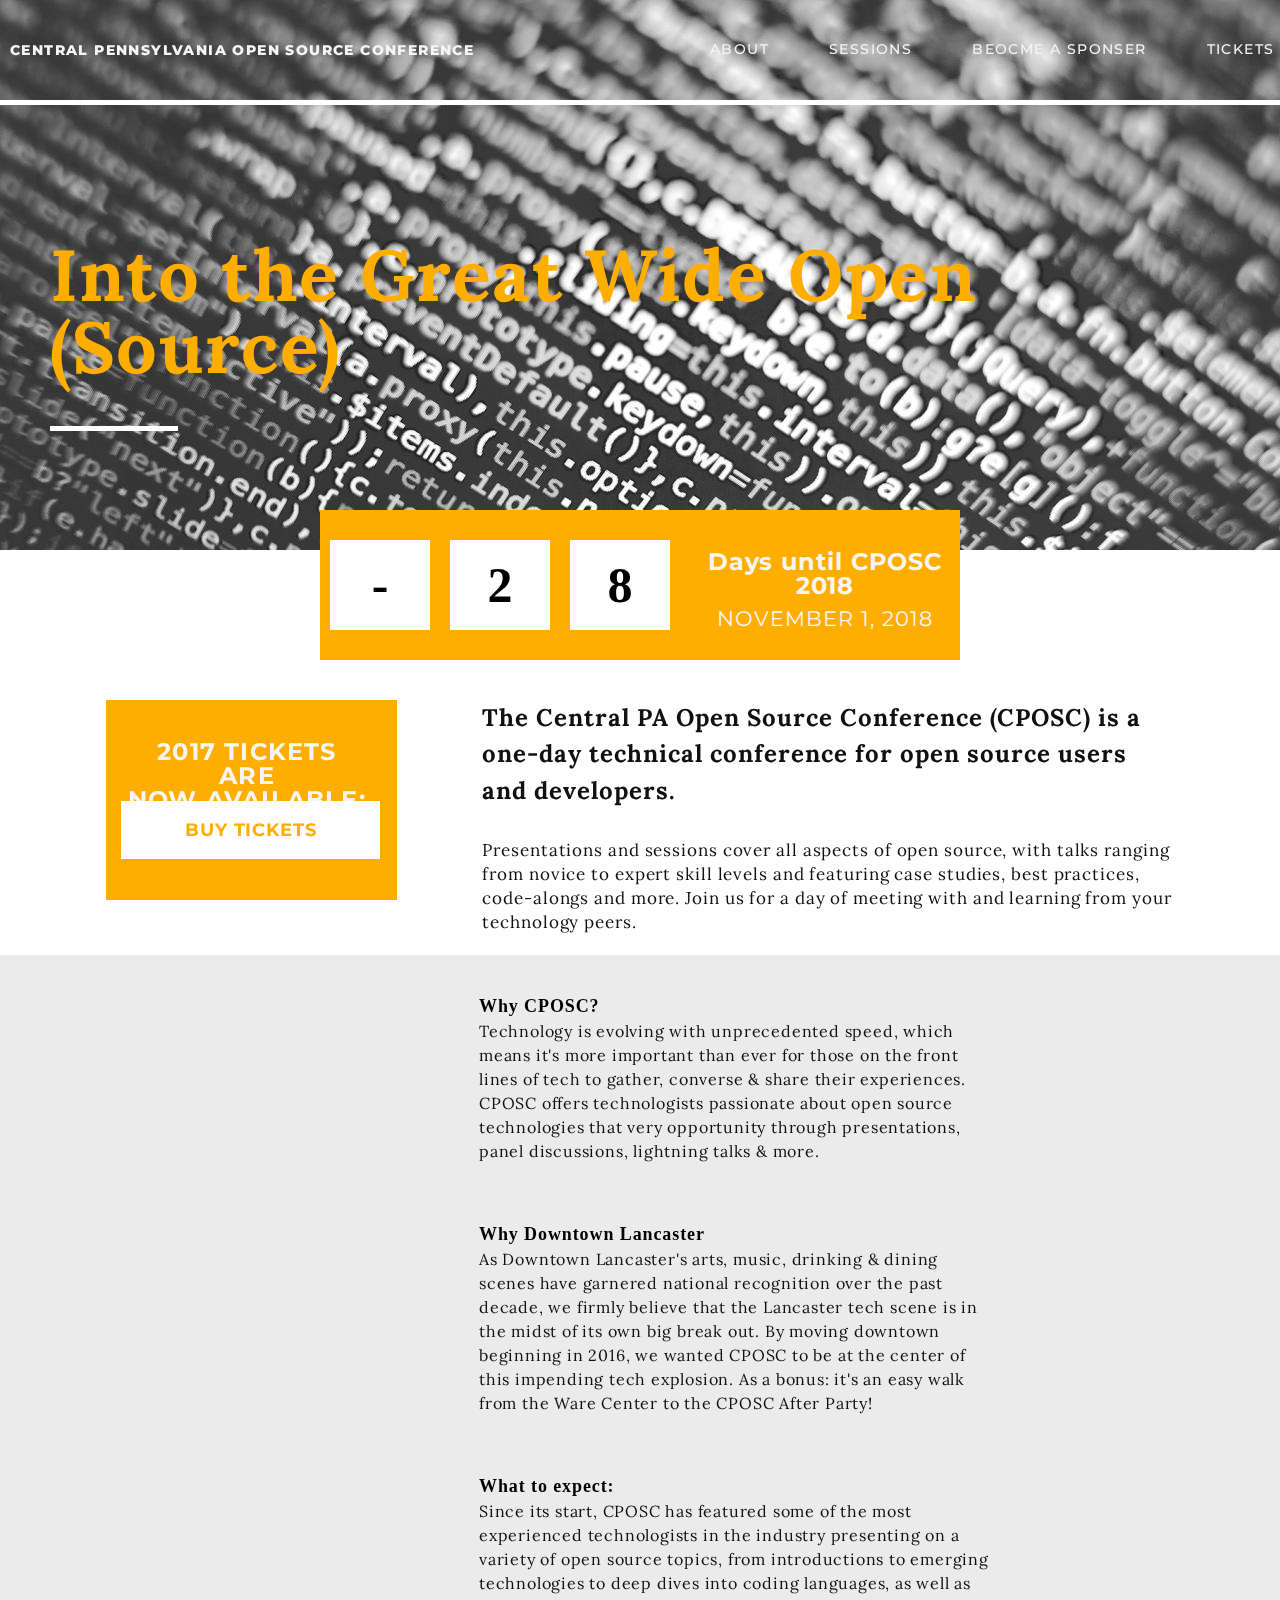
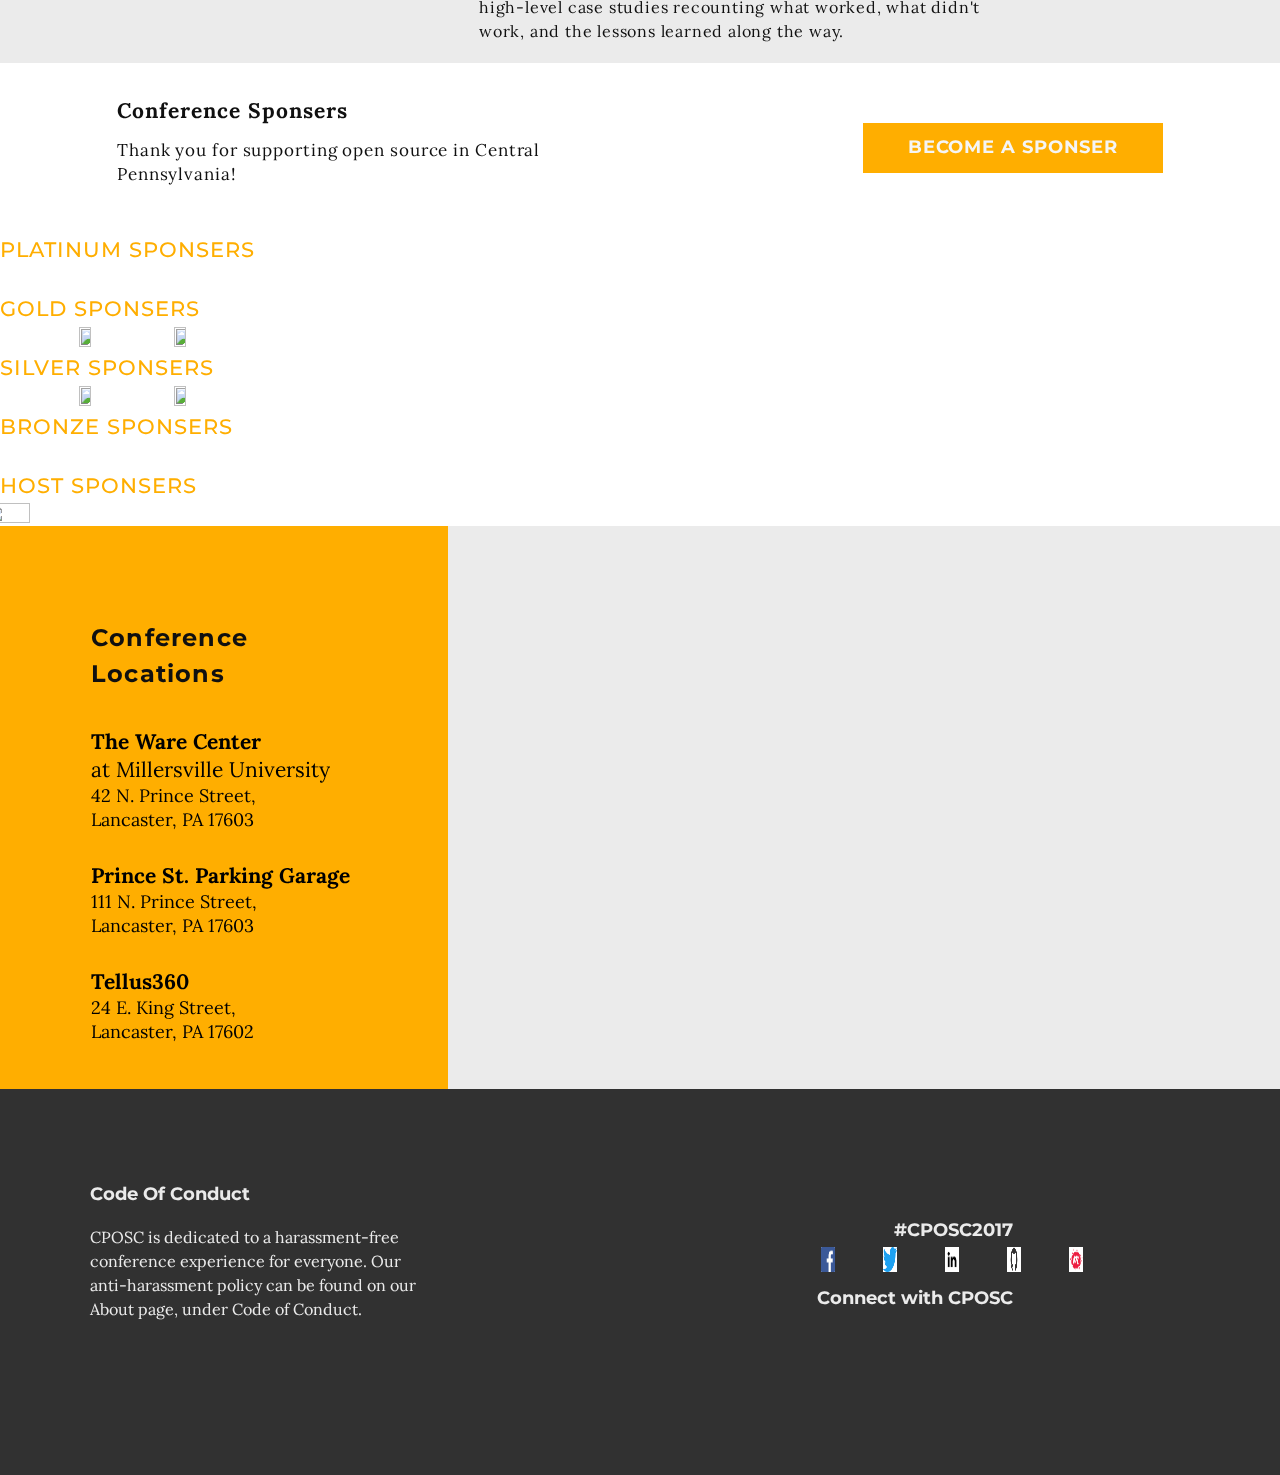
==== commit 8b3dcc5c: "added links, bold text, and images" ====
--- a/index.html
+++ b/index.html
@@ -77,7 +77,7 @@
     <p>Thank you for supporting open source in Central Pennsylvania!</p>
     <div class="become-a-sponser-button"><a href="">BECOME A SPONSER</a></div>
   </section>
-    <div class="be-a-sponser-button"><a href="">BECOME A SPONSER</a></div>
+    <div class="be-a-sponser-button"><a href="http://cposc.org/sponsor/">BECOME A SPONSER</a></div>
 </div>
 
   <article class="cposc-sponsers-container">
@@ -108,7 +108,7 @@
     </section>
   </section>
   </article>
-
+<div class="locations-grey-container">
   <section class="conference-locations-container">
     <h2 class="conference">Conference <br> Locations</h2>
     <h3 class="locations">The Ware Center</h3>
@@ -125,10 +125,18 @@
   <section class="grey-container">
 
   </section>
+  </div>
   <footer>
     <h3>Code Of Conduct</h3>
       <p>CPOSC is dedicated to a harassment-free conference experience for everyone. Our anti-harassment policy can be found on our About page, under Code of Conduct.</p>
       <h4>Connect with CPOSC</h4>
+      <div class="images-footer">
+        <img src="images/meetup.png" alt="meetup">
+        <img src="images/git-hub.png" alt="github">
+        <img src="images/in.png" alt="in">
+        <img src="images/twitter.png" alt="twitter">
+        <img src="images/facebook.png" alt="facebook">
+      </div>
       <h4>#CPOSC2017</h4>
   </footer>
   <script src="scripts.js"></script>
--- a/style.css
+++ b/style.css
@@ -46,6 +46,16 @@
   border-spacing: 0; }
 
 @media only screen and (max-width: 767px) {
+  .about-conference {
+    width: 157px;
+    font-family: "Lora", serif;
+    font-size: 21px;
+    font-weight: bold;
+    line-height: 1.52;
+    letter-spacing: 1px;
+    text-align: left;
+    color: #101010; }
+
   .contact-inquiries {
     width: 90%;
     padding-top: 60px;
@@ -93,7 +103,97 @@
       color: #f5f5f5; }
     .contact-inquiries .button-container {
       padding-top: 20px;
-      padding-left: 120px; } }
+      padding-left: 120px; }
+
+  img {
+    height: 199px;
+    width: 90%; } }
+@media only screen and (min-width: 768px) {
+  .contact-inquiries {
+    width: 90%;
+    padding-top: 60px;
+    padding-left: 20px; }
+    .contact-inquiries h3 {
+      font-family: "Montserrat", sans-serif;
+      font-size: 24px;
+      font-weight: bold;
+      line-height: 1.0;
+      letter-spacing: 1.2px;
+      padding-bottom: 20px;
+      padding-top: 20px; }
+    .contact-inquiries p {
+      font-family: "Lora", serif;
+      font-size: 18px;
+      line-height: 1.33;
+      letter-spacing: 0.9px;
+      text-align: left;
+      color: #101010;
+      padding-bottom: 20px; }
+    .contact-inquiries input {
+      width: 419px;
+      height: 44px; }
+    .contact-inquiries fieldset {
+      padding-bottom: 60px; }
+    .contact-inquiries label {
+      font-family: "Lora", serif;
+      font-size: 18px;
+      line-height: 2.0;
+      letter-spacing: 0.9px;
+      text-align: left;
+      color: #101010;
+      padding-top: 30px; }
+    .contact-inquiries .message-input {
+      height: 175px;
+      width: 419px;
+      margin-left: 15%; }
+    .contact-inquiries .submit-button {
+      width: 168px;
+      height: 51px;
+      background-color: #ffae00;
+      font-family: "Montserrat", sans-serif;
+      font-size: 18px;
+      font-weight: bold;
+      line-height: 2.0;
+      letter-spacing: 0.9px;
+      text-align: center;
+      color: #f5f5f5;
+      margin-left: 15%; }
+    .contact-inquiries .button-container {
+      padding-top: 20px; }
+
+  img {
+    height: 469px;
+    width: 763px;
+    margin-left: -80px; }
+
+  .about-venue-location-container {
+    margin-left: 30%; }
+
+  .desktop-version-input {
+    margin-left: 15%; }
+
+  .about-conference {
+    font-family: "Lora", serif;
+    font-size: 21px;
+    font-weight: bold;
+    line-height: 1.52;
+    letter-spacing: 1px;
+    text-align: left;
+    color: #101010; }
+
+  .about-desktop-only {
+    width: 392px; }
+    .about-desktop-only h6 {
+      font-size: 16px;
+      font-family: "Montserrat", sans-serif;
+      color: #ffae00;
+      font-weight: bold;
+      letter-spacing: 0.8px; }
+    .about-desktop-only p {
+      font-size: 16px;
+      font-family: "Montserrat", sans-serif;
+      font-weight: bold;
+      letter-spacing: 0.8px; } }
 @media only screen and (max-width: 767px) {
   footer {
     width: 100%;
@@ -121,10 +221,13 @@
       padding-bottom: 84px;
       font-weight: 500;
       text-align: left;
-      color: #ebebeb; } }
+      color: #ebebeb; }
+
+  .images-footer {
+    display: none; } }
 @media only screen and (min-width: 768px) {
   footer {
-    width: 100%;
+    width: 94%;
     height: 290px;
     background-color: #313131;
     padding-left: 90px;
@@ -581,36 +684,45 @@
     text-decoration: none; }
 
   .become-a-sponser-button {
-    display: none; } }
-.conference-sponsers-and-button-container {
-  display: flex;
-  justify-content: space-around; }
-
-.platinum-sponsers-container, .gold-sponsers-container, .silver-sponsers-container, .bronze-sponsers-container, .host-sponsers-container {
-  width: 90%;
-  margin: 0 auto;
-  display: flex;
-  justify-content: flex-start;
-  flex-direction: row;
-  flex-wrap: wrap; }
-  .platinum-sponsers-container img, .gold-sponsers-container img, .silver-sponsers-container img, .bronze-sponsers-container img, .host-sponsers-container img {
-    width: 10%;
-    height: 10%;
-    padding-right: 60px; }
-
-#millersville {
-  width: 20%;
-  height: 20%; }
-
-.sponsers-title {
-  font-family: "Montserrat", sans-serif;
-  font-size: 21px;
-  font-weight: 500;
-  line-height: 1.71;
-  letter-spacing: 1px;
-  text-align: left;
-  color: #ffae00; }
-
+    display: none; }
+
+  .conference-sponsers-and-button-container {
+    display: flex;
+    justify-content: space-around; }
+
+  .platinum-sponsers-container, .gold-sponsers-container, .silver-sponsers-container, .bronze-sponsers-container, .host-sponsers-container {
+    width: 90%;
+    margin: 0 auto;
+    display: flex;
+    justify-content: flex-start;
+    flex-direction: row;
+    flex-wrap: wrap; }
+    .platinum-sponsers-container img, .gold-sponsers-container img, .silver-sponsers-container img, .bronze-sponsers-container img, .host-sponsers-container img {
+      width: 10%;
+      height: 10%;
+      padding-right: 60px; }
+
+  #millersville {
+    width: 20%;
+    height: 20%; }
+
+  .sponsers-title {
+    font-family: "Montserrat", sans-serif;
+    font-size: 21px;
+    font-weight: 500;
+    line-height: 1.71;
+    letter-spacing: 1px;
+    text-align: left;
+    color: #ffae00; }
+
+  .images-footer {
+    float: right;
+    display: inline;
+    margin-right: 12%;
+    margin-top: -80px; }
+    .images-footer img {
+      height: 25px;
+      width: 14px; } }
 @media only screen and (max-width: 767px) {
   .conference-locations-container {
     width: 100%;
@@ -619,6 +731,7 @@
     padding-bottom: 32px;
     background-color: #ffae00; }
     .conference-locations-container .conference {
+      width: 160px;
       font-family: "Montserrat", sans-serif;
       font-size: 21px;
       font-weight: bold;
@@ -635,6 +748,36 @@
     .conference-locations-container h5 {
       font-family: "Lora", serif;
       font-size: 18px;
+      line-height: 1.33; }
+    .conference-locations-container .address {
+      font-size: 18px;
+      line-height: 1.33;
+      font-family: "Lora", serif;
+      padding-bottom: 30px; } }
+@media only screen and (min-width: 768px) {
+  .conference-locations-container {
+    width: 30%;
+    height: 563px;
+    padding-left: 91px;
+    background-color: #ffae00; }
+    .conference-locations-container .conference {
+      font-family: "Montserrat", sans-serif;
+      font-size: 24px;
+      font-weight: bold;
+      line-height: 1.5;
+      letter-spacing: 1.2px;
+      text-align: left;
+      color: #101010;
+      padding-bottom: 36px;
+      padding-top: 94px; }
+    .conference-locations-container .locations {
+      font-family: "Lora", serif;
+      font-size: 21px;
+      font-weight: bold;
+      line-height: 1.33; }
+    .conference-locations-container h5 {
+      font-family: "Lora", serif;
+      font-size: 21px;
       line-height: 1.33; }
     .conference-locations-container .address {
       font-size: 18px;
@@ -646,9 +789,10 @@
     padding-left: 30px;
     padding-bottom: 30px; }
     .opening-activities-container span {
+      width: 270px;
       font-family: "Montserrat", sans-serif;
       font-size: 13px;
-      font-weight: 500;
+      font-weight: bold;
       line-height: 1.62;
       letter-spacing: 0.6px;
       text-align: left;
@@ -661,6 +805,7 @@
     padding-top: 20px; }
 
   .registration-breakfast h3 {
+    width: 270px;
     font-family: "Montserrat", sans-serif;
     font-size: 18px;
     font-weight: bold;
@@ -694,6 +839,7 @@
     padding-bottom: 20px;
     padding-top: 20px; }
     .session-second h3 {
+      width: 270px;
       font-family: "Montserrat", sans-serif;
       font-size: 18px;
       font-weight: bold;
@@ -720,6 +866,88 @@
       font-weight: normal;
       line-height: 1.69;
       letter-spacing: 0.8px; } }
+@media only screen and (min-width: 768px) {
+  .opening-activities-container {
+    padding-left: 30px;
+    padding-bottom: 30px; }
+    .opening-activities-container span {
+      font-family: "Montserrat", sans-serif;
+      font-size: 15px;
+      font-weight: bold;
+      line-height: 1.62;
+      letter-spacing: 0.6px;
+      text-align: left;
+      color: #101010; }
+
+  .sessions-container {
+    padding-left: 30px;
+    background-color: #ebebeb;
+    padding-bottom: 20px;
+    padding-top: 20px; }
+
+  .registration-breakfast h3 {
+    font-family: "Montserrat", sans-serif;
+    font-size: 18px;
+    font-weight: bold;
+    line-height: 1.5;
+    letter-spacing: 0.9px;
+    text-align: left;
+    color: #101010;
+    padding-top: 32px; }
+  .registration-breakfast p {
+    font-family: "Lora", serif;
+    font-size: 16px;
+    font-weight: normal;
+    line-height: 1.69;
+    letter-spacing: 0.8px; }
+  .registration-breakfast h5 {
+    font-family: "Montserrat", sans-serif;
+    font-size: 16px;
+    font-weight: bold;
+    letter-spacing: 0.8px;
+    color: #ffae00; }
+  .registration-breakfast h4 {
+    font-family: "Lora", serif;
+    font-size: 16px;
+    font-weight: normal;
+    line-height: 1.69;
+    letter-spacing: 0.8px; }
+
+  .session-second {
+    background-color: white;
+    padding-left: 30px;
+    padding-bottom: 20px;
+    padding-top: 20px; }
+    .session-second h3 {
+      font-family: "Montserrat", sans-serif;
+      font-size: 18px;
+      font-weight: bold;
+      line-height: 1.5;
+      letter-spacing: 0.9px;
+      text-align: left;
+      color: #101010;
+      padding-top: 32px; }
+    .session-second p {
+      font-family: "Lora", serif;
+      font-size: 16px;
+      font-weight: normal;
+      line-height: 1.69;
+      letter-spacing: 0.8px; }
+    .session-second h5 {
+      font-family: "Montserrat", sans-serif;
+      font-size: 16px;
+      font-weight: bold;
+      letter-spacing: 0.8px;
+      color: #ffae00; }
+    .session-second h4 {
+      font-family: "Lora", serif;
+      font-size: 16px;
+      font-weight: normal;
+      line-height: 1.69;
+      letter-spacing: 0.8px; }
+
+  .speakers-sessions-container {
+    margin-left: 30%; } }
 @media only screen and (max-width: 767px) {
   .sponser-container {
     width: 90%;
@@ -810,7 +1038,199 @@
     font-weight: bold;
     line-height: 2.25;
     letter-spacing: 0.8px;
-    text-decoration: none; } }
+    text-decoration: none; }
+
+  .desktop-table {
+    display: none; }
+
+  .desktop-sponsor-details {
+    display: none; }
+
+  .desktop-p {
+    display: none; }
+
+  .desktop-sponsor-button {
+    display: none; }
+
+  span {
+    font-weight: bold; } }
+@media only screen and (min-width: 768px) {
+  .sponser-container {
+    width: 90%;
+    padding-left: 20px;
+    padding-bottom: 120px; }
+
+  .become-a-sponser h3 {
+    padding-bottom: 20px; }
+  .become-a-sponser p {
+    font-family: "Lora", serif;
+    font-size: 16px;
+    line-height: 1.5;
+    letter-spacing: 0.8px;
+    text-align: left;
+    color: #101010;
+    padding-bottom: 20px;
+    padding-top: 20px; }
+
+  .about-cposc-container {
+    background-color: #ebebeb;
+    padding-left: 20px;
+    width: 100%;
+    padding-bottom: 90px; }
+    .about-cposc-container .about-cposc {
+      width: 90%;
+      padding-top: 60px; }
+      .about-cposc-container .about-cposc h3 {
+        font-family: "Montserrat", sans-serif;
+        font-size: 24px;
+        font-weight: bold;
+        line-height: 1.0;
+        letter-spacing: 1.2px;
+        padding-bottom: 20px;
+        padding-top: 20px; }
+      .about-cposc-container .about-cposc p {
+        font-family: "Lora", serif;
+        font-size: 18px;
+        line-height: 1.33;
+        letter-spacing: 0.9px;
+        text-align: left;
+        color: #101010;
+        padding-bottom: 20px; }
+      .about-cposc-container .about-cposc .list {
+        font-family: "Lora", serif;
+        font-size: 18px;
+        line-height: 2.00;
+        letter-spacing: 0.9px;
+        text-align: left;
+        color: #101010;
+        padding-bottom: 20px; }
+
+  .sponsership-packages {
+    width: 90%;
+    padding-left: 20px;
+    padding-top: 60px;
+    padding-bottom: 60px; }
+    .sponsership-packages h4 {
+      font-family: "Montserrat", sans-serif;
+      font-size: 21px;
+      font-weight: bold;
+      line-height: 1.14;
+      letter-spacing: 1px;
+      text-align: left;
+      color: #101010;
+      padding-bottom: 30px; }
+    .sponsership-packages p {
+      font-family: "Lora", serif;
+      font-size: 16px;
+      line-height: 1.5;
+      letter-spacing: 0.8px;
+      text-align: left;
+      color: #101010;
+      padding-bottom: 40px; }
+
+  .sponsor-link-2 {
+    display: inline-block;
+    background-color: #ffae00;
+    text-align: center;
+    font-size: 18px;
+    padding: 10px;
+    margin-top: -90px;
+    margin-right: 8%;
+    width: 219px;
+    float: right; }
+
+  .sponsor-link-2 a {
+    color: #ffffff;
+    font-family: "Montserrat", sans-serif;
+    font-size: 16px;
+    font-weight: bold;
+    line-height: 2.25;
+    letter-spacing: 0.8px;
+    text-decoration: none; }
+
+  .sponsor-homepage {
+    margin-left: 30%; }
+
+  .desktop-table {
+    margin-left: 5%; }
+    .desktop-table td {
+      padding-right: 60px;
+      padding-left: 20px;
+      font-size: 16px;
+      font-family: "Lora", serif;
+      line-height: 2.0;
+      letter-spacing: 0.8px;
+      text-align: left;
+      color: #101010; }
+    .desktop-table th {
+      width: 300px;
+      text-align: left;
+      font-family: "Lora", serif;
+      font-size: 16px;
+      line-height: 2.0;
+      letter-spacing: 0.8px;
+      text-align: left;
+      color: #101010;
+      padding-right: 90px; }
+
+  .mobile-p {
+    display: none; }
+
+  .desktop-p {
+    width: 450px;
+    font-family: "Lora", serif;
+    font-size: 14px;
+    font-style: italic;
+    letter-spacing: 0.7px;
+    text-align: left;
+    color: #101010;
+    margin-left: 5%;
+    padding-top: 41px; }
+
+  .desktop-sponsor-details {
+    margin-left: 30%;
+    padding-top: 90px; }
+    .desktop-sponsor-details h4 {
+      font-family: "Montserrat", sans-serif;
+      font-size: 24px;
+      font-weight: bold;
+      line-height: 1.0;
+      letter-spacing: 1.2px; }
+    .desktop-sponsor-details h5 {
+      font-family: "Lora", serif;
+      font-size: 18px;
+      font-weight: bold;
+      line-height: 1.5;
+      letter-spacing: 0.8px;
+      text-align: left;
+      color: #101010; }
+    .desktop-sponsor-details p {
+      font-family: "Lora", serif;
+      font-size: 16px;
+      line-height: 1.5;
+      letter-spacing: 0.8px;
+      text-align: left;
+      color: #101010; }
+
+  .desktop-sponsor-button {
+    display: inline-block;
+    background-color: #ffae00;
+    text-align: center;
+    font-size: 18px;
+    padding: 10px;
+    width: 219px; }
+
+  .desktop-sponsor-button a {
+    color: #ffffff;
+    font-family: "Montserrat", sans-serif;
+    font-size: 16px;
+    font-weight: bold;
+    line-height: 2.25;
+    letter-spacing: 0.8px;
+    text-decoration: none; }
+
+  .bold-text {
+    font-weight: bold; } }
 @media only screen and (max-width: 767px) {
   .buy-tickets {
     width: 281px;
@@ -888,9 +1308,20 @@
     text-decoration: none; } }
 @media only screen and (max-width: 767px) {
   .grey-container {
-    width: 100%;
+    width: 105%;
     height: 367px;
     background-color: #ebebeb; } }
+@media only screen and (min-width: 768px) {
+  .grey-container {
+    width: 70%;
+    height: 563px;
+    background-color: #ebebeb; }
+
+  .locations-grey-container {
+    width: 100%;
+    display: flex;
+    flex-direction: row;
+    justify-content: flex-start; } }
 @media only screen and (max-width: 767px) {
   .presentations-sessions-container {
     height: 300px;
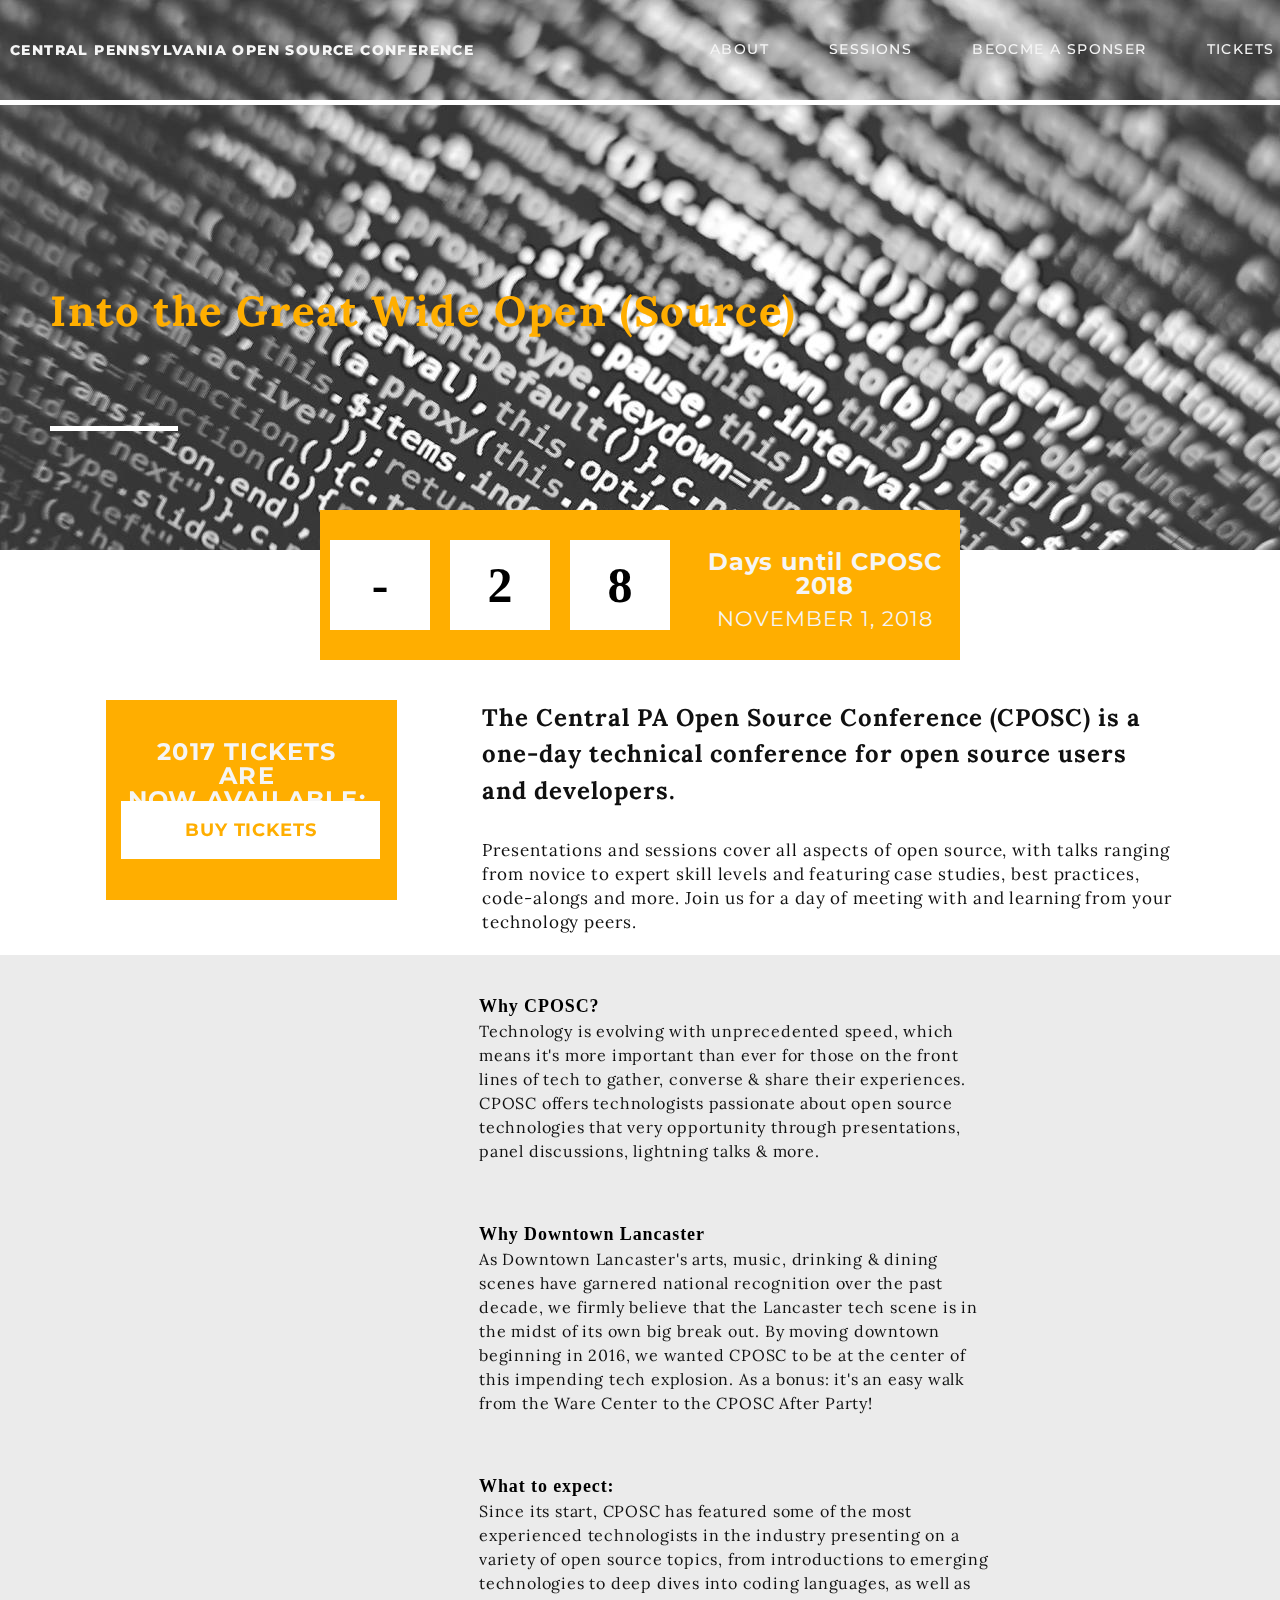
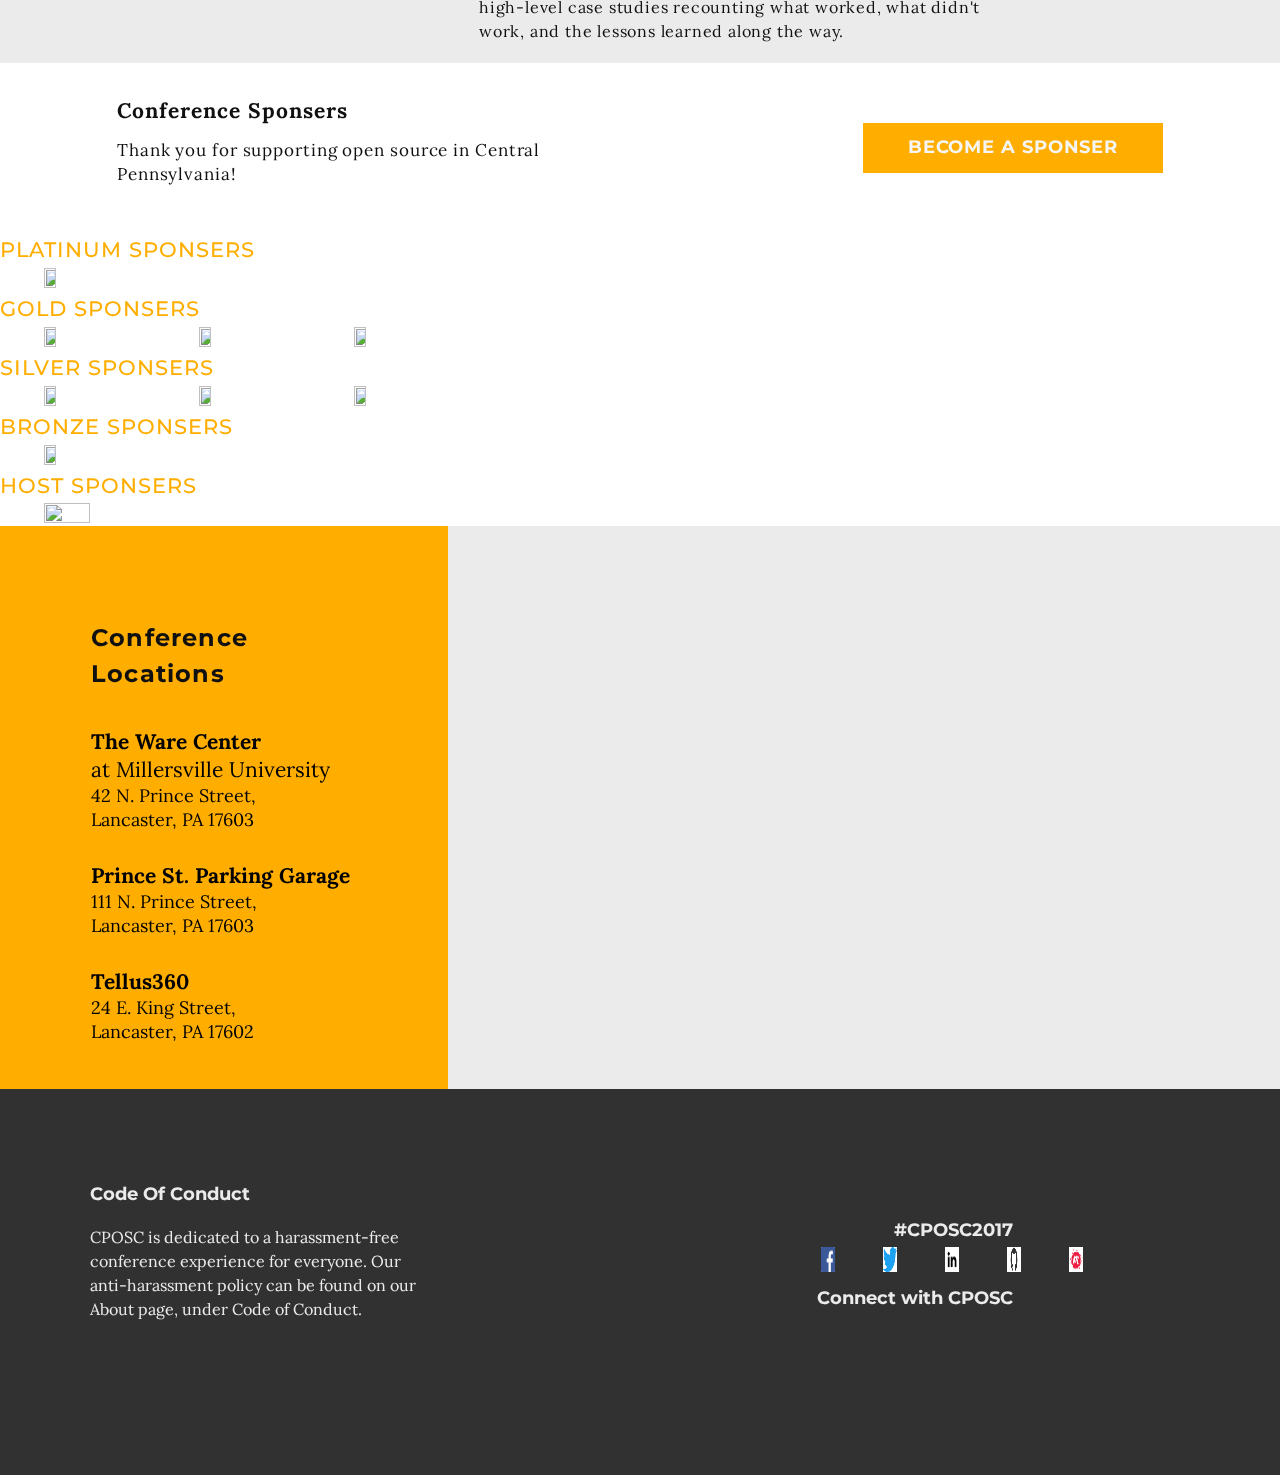
==== commit c108e86f: "Merge branch 'master' into maintenance-branch" ====
--- a/index.html
+++ b/index.html
@@ -12,10 +12,10 @@
     <nav class="site-navbar">
       <h2 class="CPOSC-navbar">CENTRAL PENNSYLVANIA OPEN SOURCE CONFERENCE</h2>
       <div class="nav-bar">
-        <div class="about-button nav-button"><a href="#">ABOUT</a></div>
-        <div class="sessions-button nav-button"><a href="#">SESSIONS</a></div>
-        <div class="sponser-button nav-button"><a href="#">BEOCME A SPONSER</a></div>
-        <div class="tickets-button nav-button"><a href="#">TICKETS</a></div>
+        <div class="about-button nav-button"><a href="about.html">ABOUT</a></div>
+        <div class="sessions-button nav-button"><a href="speakers_and_sessions.html">SESSIONS</a></div>
+        <div class="sponser-button nav-button"><a href="become_a_sponsor.html">BEOCME A SPONSER</a></div>
+        <div class="tickets-button nav-button"><a href="tickets.html">TICKETS</a></div>
       </div>
     </nav>
     <section class="hero">
@@ -123,7 +123,7 @@
       Lancaster, PA 17602</p>
   </section>
   <section class="grey-container">
-
+    <iframe class="google-map-locations" src="https://www.google.com/maps/d/embed?mid=1MNOMifEoq6IxI9uRqtQNRoLZjIZzas38&hl=en"></iframe>
   </section>
   </div>
   <footer>
--- a/style.css
+++ b/style.css
@@ -107,7 +107,10 @@
 
   img {
     height: 199px;
-    width: 90%; } }
+    width: 90%; }
+
+  .about-desktop-only {
+    display: none; } }
 @media only screen and (min-width: 768px) {
   .contact-inquiries {
     width: 90%;
@@ -167,7 +170,7 @@
     margin-left: -80px; }
 
   .about-venue-location-container {
-    margin-left: 30%; }
+    margin-left: 400px; }
 
   .desktop-version-input {
     margin-left: 15%; }
@@ -179,21 +182,27 @@
     line-height: 1.52;
     letter-spacing: 1px;
     text-align: left;
-    color: #101010; }
+    color: #101010;
+    margin-top: -350px; }
 
   .about-desktop-only {
-    width: 392px; }
+    width: 392px;
+    margin-top: 10%;
+    margin-left: 2%; }
     .about-desktop-only h6 {
       font-size: 16px;
       font-family: "Montserrat", sans-serif;
       color: #ffae00;
       font-weight: bold;
-      letter-spacing: 0.8px; }
-    .about-desktop-only p {
-      font-size: 16px;
-      font-family: "Montserrat", sans-serif;
-      font-weight: bold;
-      letter-spacing: 0.8px; } }
+      letter-spacing: 0.8px;
+      padding-bottom: 5px; }
+    .about-desktop-only a {
+      font-size: 16px;
+      font-family: "Montserrat", sans-serif;
+      font-weight: bold;
+      letter-spacing: 0.8px;
+      text-decoration: none;
+      color: #101010; } }
 @media only screen and (max-width: 767px) {
   footer {
     width: 100%;
@@ -342,7 +351,7 @@
   .hero-words {
     height: 111px;
     font-family: Lora;
-    font-size: 72px;
+    font-size: 42px;
     font-weight: bold;
     letter-spacing: 1.6px;
     color: #ffae00;
@@ -494,7 +503,7 @@
     width: 90%;
     margin: 0 auto;
     display: flex;
-    justify-content: space-between;
+    justify-content: flex-start;
     flex-direction: row;
     flex-wrap: wrap; }
     .platinum-sponsers-container img, .gold-sponsers-container img, .silver-sponsers-container img, .bronze-sponsers-container img, .host-sponsers-container img {
@@ -684,6 +693,43 @@
     text-decoration: none; }
 
   .become-a-sponser-button {
+    display: none; } }
+.conference-sponsers-and-button-container {
+  display: flex;
+  justify-content: space-around; }
+
+.platinum-sponsers-container, .gold-sponsers-container, .silver-sponsers-container, .bronze-sponsers-container, .host-sponsers-container {
+  width: 90%;
+  margin: 0 auto;
+  display: flex;
+  justify-content: flex-start;
+  flex-direction: row;
+  flex-wrap: wrap; }
+  .platinum-sponsers-container img, .gold-sponsers-container img, .silver-sponsers-container img, .bronze-sponsers-container img, .host-sponsers-container img {
+    width: 150px;
+    height: 100px;
+    padding-right: 60px;
+    padding-left: 60px; }
+
+.sponsers-title {
+  font-family: "Montserrat", sans-serif;
+  font-size: 21px;
+  font-weight: 500;
+  line-height: 1.71;
+  letter-spacing: 1px;
+  text-align: left;
+  color: #ffae00; }
+
+#millersville {
+  width: 20%;
+  height: 20%; }
+
+.google-map-locations {
+  margin: 0 auto;
+  width: 99%;
+  height: 99%; }
+
+
     display: none; }
 
   .conference-sponsers-and-button-container {
@@ -723,6 +769,7 @@
     .images-footer img {
       height: 25px;
       width: 14px; } }
+
 @media only screen and (max-width: 767px) {
   .conference-locations-container {
     width: 100%;
@@ -1149,7 +1196,7 @@
     text-decoration: none; }
 
   .sponsor-homepage {
-    margin-left: 30%; }
+    margin-left: 400px; }
 
   .desktop-table {
     margin-left: 5%; }
@@ -1230,7 +1277,29 @@
     text-decoration: none; }
 
   .bold-text {
-    font-weight: bold; } }
+    font-weight: bold; }
+
+  .sponsor-desktop-only {
+    width: 392px;
+    margin-top: 200px;
+    margin-left: 15px; }
+    .sponsor-desktop-only h6 {
+      font-size: 16px;
+      font-family: "Montserrat", sans-serif;
+      color: #ffae00;
+      font-weight: bold;
+      letter-spacing: 0.8px;
+      padding-bottom: 5px; }
+    .sponsor-desktop-only a {
+      font-size: 16px;
+      font-family: "Montserrat", sans-serif;
+      font-weight: bold;
+      letter-spacing: 0.8px;
+      text-decoration: none;
+      color: #101010; }
+
+  #become-a-sponsor-desktop-only {
+    margin-top: -350px; } }
 @media only screen and (max-width: 767px) {
   .buy-tickets {
     width: 281px;
@@ -1431,7 +1500,8 @@
     letter-spacing: 0.9px;
     text-align: left;
     color: #101010;
-    padding-left: 80px; }
+    padding-left: 80px;
+    padding-top: 50px; }
 
   .ticket-options-containers {
     width: 90%;
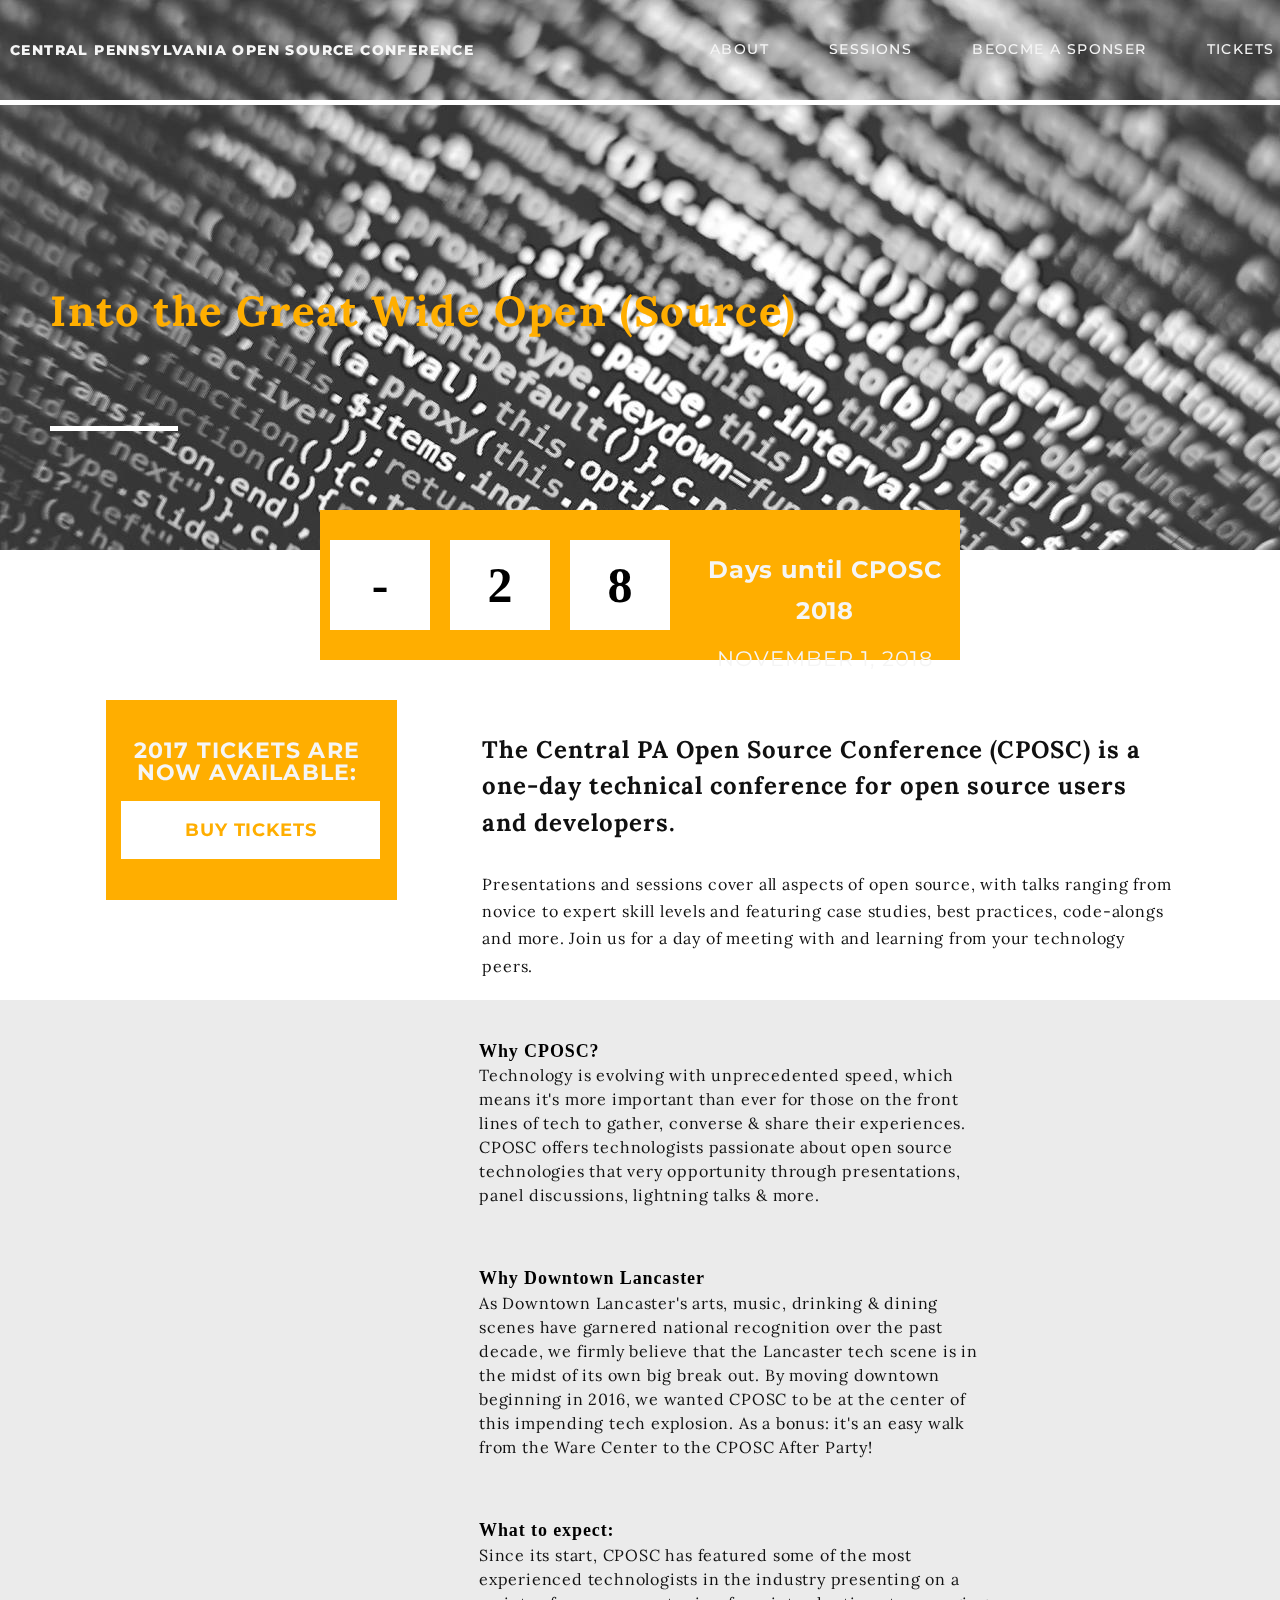
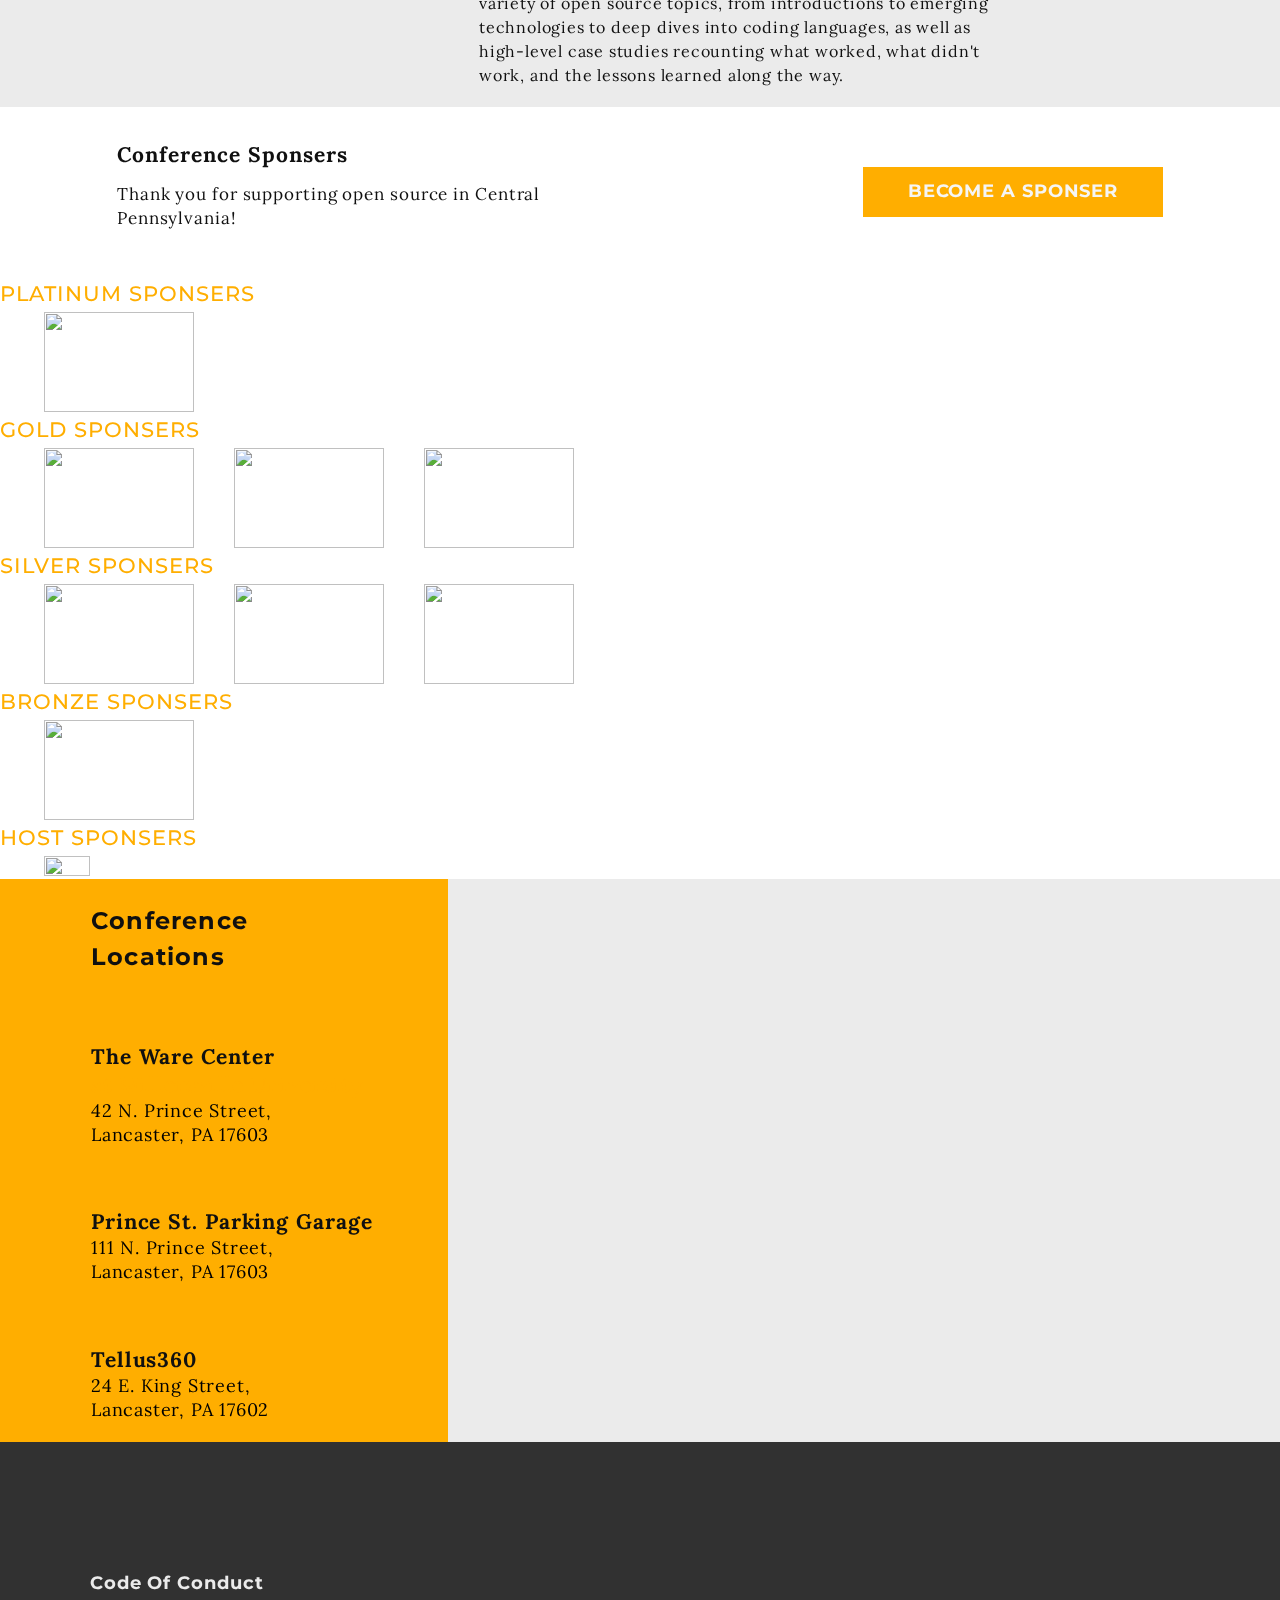
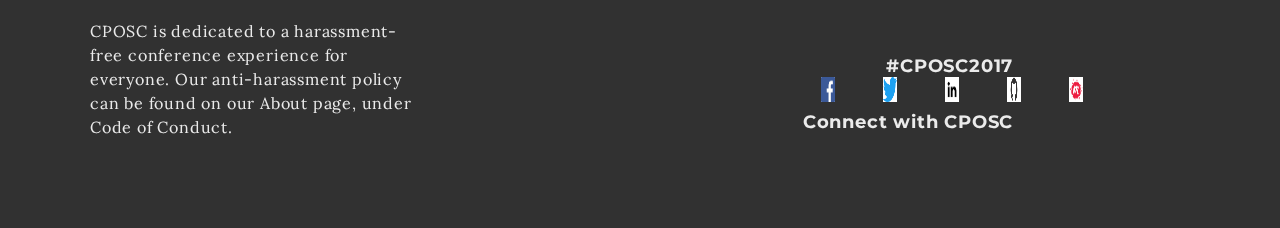
==== commit e3749d6c: "Merge pull request #41 from Dexter2772/hamburger-menu" ====
--- a/index.html
+++ b/index.html
@@ -17,7 +17,20 @@
         <div class="sponser-button nav-button"><a href="become_a_sponsor.html">BEOCME A SPONSER</a></div>
         <div class="tickets-button nav-button"><a href="tickets.html">TICKETS</a></div>
       </div>
+      <div class="dropdown" style="float:right;">
+        <button class="dropbtn">
+        <img src="images/threelines.png" id="three-lines" alt="">
+        </button>
+      <div class="dropdown-content">
+        <a href="index.html">Homepage</a>
+        <a href="become_a_sponsor.html">Become a Sponser</a>
+        <a href="speakers_and_sessions.html">Speakers and Sessions</a>
+        <a href="about.html">About</a>
+        <a href="tickets.html">Tickets</a>
+      </div>
+      </div>
     </nav>
+
     <section class="hero">
       <h1 class="hero-words">Into the Great Wide Open (Source)</h1>
       <div class="white-line"></div>
--- a/style.css
+++ b/style.css
@@ -523,7 +523,50 @@
     color: #ffae00; }
 
   .be-a-sponser-button {
-    display: none; } }
+    display: none; }
+
+  .google-map-locations {
+    margin: 0 auto;
+    width: 99%;
+    height: 99%; }
+
+  .dropbtn {
+    background-color: #ffffff;
+    color: white;
+    border: none;
+    cursor: pointer; }
+
+  .dropdown {
+    position: relative;
+    display: inline-block; }
+
+  .dropdown-content {
+    display: none;
+    position: absolute;
+    right: 0;
+    background-color: #f9f9f9;
+    min-width: 160px;
+    box-shadow: 0px 8px 16px 0px rgba(0, 0, 0, 0.2);
+    z-index: 1; }
+
+  .dropdown-content a {
+    color: black;
+    padding: 12px 16px;
+    text-decoration: none;
+    display: block; }
+
+  .dropdown-content a:hover {
+    background-color: #f1f1f1; }
+
+  .dropdown:hover .dropdown-content {
+    display: block; }
+
+  .dropdown:hover .dropbtn {
+    background-color: #ffffff; }
+
+  #three-lines {
+    width: 40px;
+    height: 40px; } }
 @media only screen and (min-width: 768px) {
   /*Countdown clock */
   .countdown-clock {
@@ -693,43 +736,6 @@
     text-decoration: none; }
 
   .become-a-sponser-button {
-    display: none; } }
-.conference-sponsers-and-button-container {
-  display: flex;
-  justify-content: space-around; }
-
-.platinum-sponsers-container, .gold-sponsers-container, .silver-sponsers-container, .bronze-sponsers-container, .host-sponsers-container {
-  width: 90%;
-  margin: 0 auto;
-  display: flex;
-  justify-content: flex-start;
-  flex-direction: row;
-  flex-wrap: wrap; }
-  .platinum-sponsers-container img, .gold-sponsers-container img, .silver-sponsers-container img, .bronze-sponsers-container img, .host-sponsers-container img {
-    width: 150px;
-    height: 100px;
-    padding-right: 60px;
-    padding-left: 60px; }
-
-.sponsers-title {
-  font-family: "Montserrat", sans-serif;
-  font-size: 21px;
-  font-weight: 500;
-  line-height: 1.71;
-  letter-spacing: 1px;
-  text-align: left;
-  color: #ffae00; }
-
-#millersville {
-  width: 20%;
-  height: 20%; }
-
-.google-map-locations {
-  margin: 0 auto;
-  width: 99%;
-  height: 99%; }
-
-
     display: none; }
 
   .conference-sponsers-and-button-container {
@@ -744,13 +750,10 @@
     flex-direction: row;
     flex-wrap: wrap; }
     .platinum-sponsers-container img, .gold-sponsers-container img, .silver-sponsers-container img, .bronze-sponsers-container img, .host-sponsers-container img {
-      width: 10%;
-      height: 10%;
-      padding-right: 60px; }
-
-  #millersville {
-    width: 20%;
-    height: 20%; }
+      width: 150px;
+      height: 100px;
+      padding-right: 60px;
+      padding-left: 60px; }
 
   .sponsers-title {
     font-family: "Montserrat", sans-serif;
@@ -760,6 +763,15 @@
     letter-spacing: 1px;
     text-align: left;
     color: #ffae00; }
+
+  #millersville {
+    width: 20%;
+    height: 20%; }
+
+  .google-map-locations {
+    margin: 0 auto;
+    width: 99%;
+    height: 99%; }
 
   .images-footer {
     float: right;
@@ -768,8 +780,16 @@
     margin-top: -80px; }
     .images-footer img {
       height: 25px;
-      width: 14px; } }
-
+      width: 14px; }
+
+  .btn {
+    display: none; }
+
+  .sidebar {
+    display: none; }
+
+  .dropdown {
+    display: none; } }
 @media only screen and (max-width: 767px) {
   .conference-locations-container {
     width: 100%;
@@ -816,7 +836,7 @@
       text-align: left;
       color: #101010;
       padding-bottom: 36px;
-      padding-top: 94px; }
+      padding-top: 24px; }
     .conference-locations-container .locations {
       font-family: "Lora", serif;
       font-size: 21px;
@@ -912,7 +932,58 @@
       font-size: 16px;
       font-weight: normal;
       line-height: 1.69;
-      letter-spacing: 0.8px; } }
+      letter-spacing: 0.8px; }
+
+  button.accordion {
+    background-color: white;
+    color: #ffae00;
+    cursor: pointer;
+    padding: 18px;
+    width: 100%;
+    border: none;
+    text-align: right;
+    outline: none;
+    font-size: 30px;
+    transition: 0.4s; }
+
+  button.accordion.active, button.accordion:hover {
+    background-color: #ccc; }
+
+  div.panel {
+    max-height: 0px;
+    overflow: hidden;
+    transition: 0.2s ease-out; }
+
+  h3 {
+    font-family: "Montserrat", sans-serif;
+    font-size: 18px;
+    font-weight: bold;
+    line-height: 1.5;
+    letter-spacing: 0.9px;
+    text-align: left;
+    color: #101010;
+    padding-top: 32px; }
+
+  p {
+    font-family: "Lora", serif;
+    font-size: 16px;
+    font-weight: normal;
+    line-height: 1.69;
+    letter-spacing: 0.8px; }
+
+  h5 {
+    font-family: "Montserrat", sans-serif;
+    font-size: 16px;
+    font-weight: bold;
+    letter-spacing: 0.8px;
+    color: #ffae00; }
+
+  h4 {
+    font-family: "Lora", serif;
+    font-size: 16px;
+    font-weight: normal;
+    line-height: 1.69;
+    letter-spacing: 0.8px; } }
 @media only screen and (min-width: 768px) {
   .opening-activities-container {
     padding-left: 30px;
@@ -994,7 +1065,58 @@
       letter-spacing: 0.8px; }
 
   .speakers-sessions-container {
-    margin-left: 30%; } }
+    margin-left: 30%; }
+
+  button.accordion {
+    background-color: white;
+    color: #ffae00;
+    cursor: pointer;
+    padding: 18px;
+    width: 100%;
+    border: none;
+    text-align: right;
+    outline: none;
+    font-size: 30px;
+    transition: 0.4s; }
+
+  button.accordion.active, button.accordion:hover {
+    background-color: #ccc; }
+
+  div.panel {
+    max-height: 0px;
+    overflow: hidden;
+    transition: 0.2s ease-out; }
+
+  h3 {
+    font-family: "Montserrat", sans-serif;
+    font-size: 18px;
+    font-weight: bold;
+    line-height: 1.5;
+    letter-spacing: 0.9px;
+    text-align: left;
+    color: #101010;
+    padding-top: 32px; }
+
+  p {
+    font-family: "Lora", serif;
+    font-size: 16px;
+    font-weight: normal;
+    line-height: 1.69;
+    letter-spacing: 0.8px; }
+
+  h5 {
+    font-family: "Montserrat", sans-serif;
+    font-size: 16px;
+    font-weight: bold;
+    letter-spacing: 0.8px;
+    color: #ffae00; }
+
+  h4 {
+    font-family: "Lora", serif;
+    font-size: 16px;
+    font-weight: normal;
+    line-height: 1.69;
+    letter-spacing: 0.8px; } }
 @media only screen and (max-width: 767px) {
   .sponser-container {
     width: 90%;
@@ -1350,7 +1472,7 @@
     width: 239px;
     height: 46px;
     font-family: "Montserrat", sans-serif;
-    font-size: 24px;
+    font-size: 22px;
     font-weight: bold;
     letter-spacing: 1.2px;
     text-align: center;
@@ -1362,7 +1484,6 @@
     display: inline-block;
     background-color: white;
     text-align: center;
-    font-size: 18px;
     padding: 20px;
     margin: 15px;
     width: 219px; }
@@ -1501,6 +1622,7 @@
     text-align: left;
     color: #101010;
     padding-left: 80px;
+    padding-top: 70px;
     padding-top: 50px; }
 
   .ticket-options-containers {
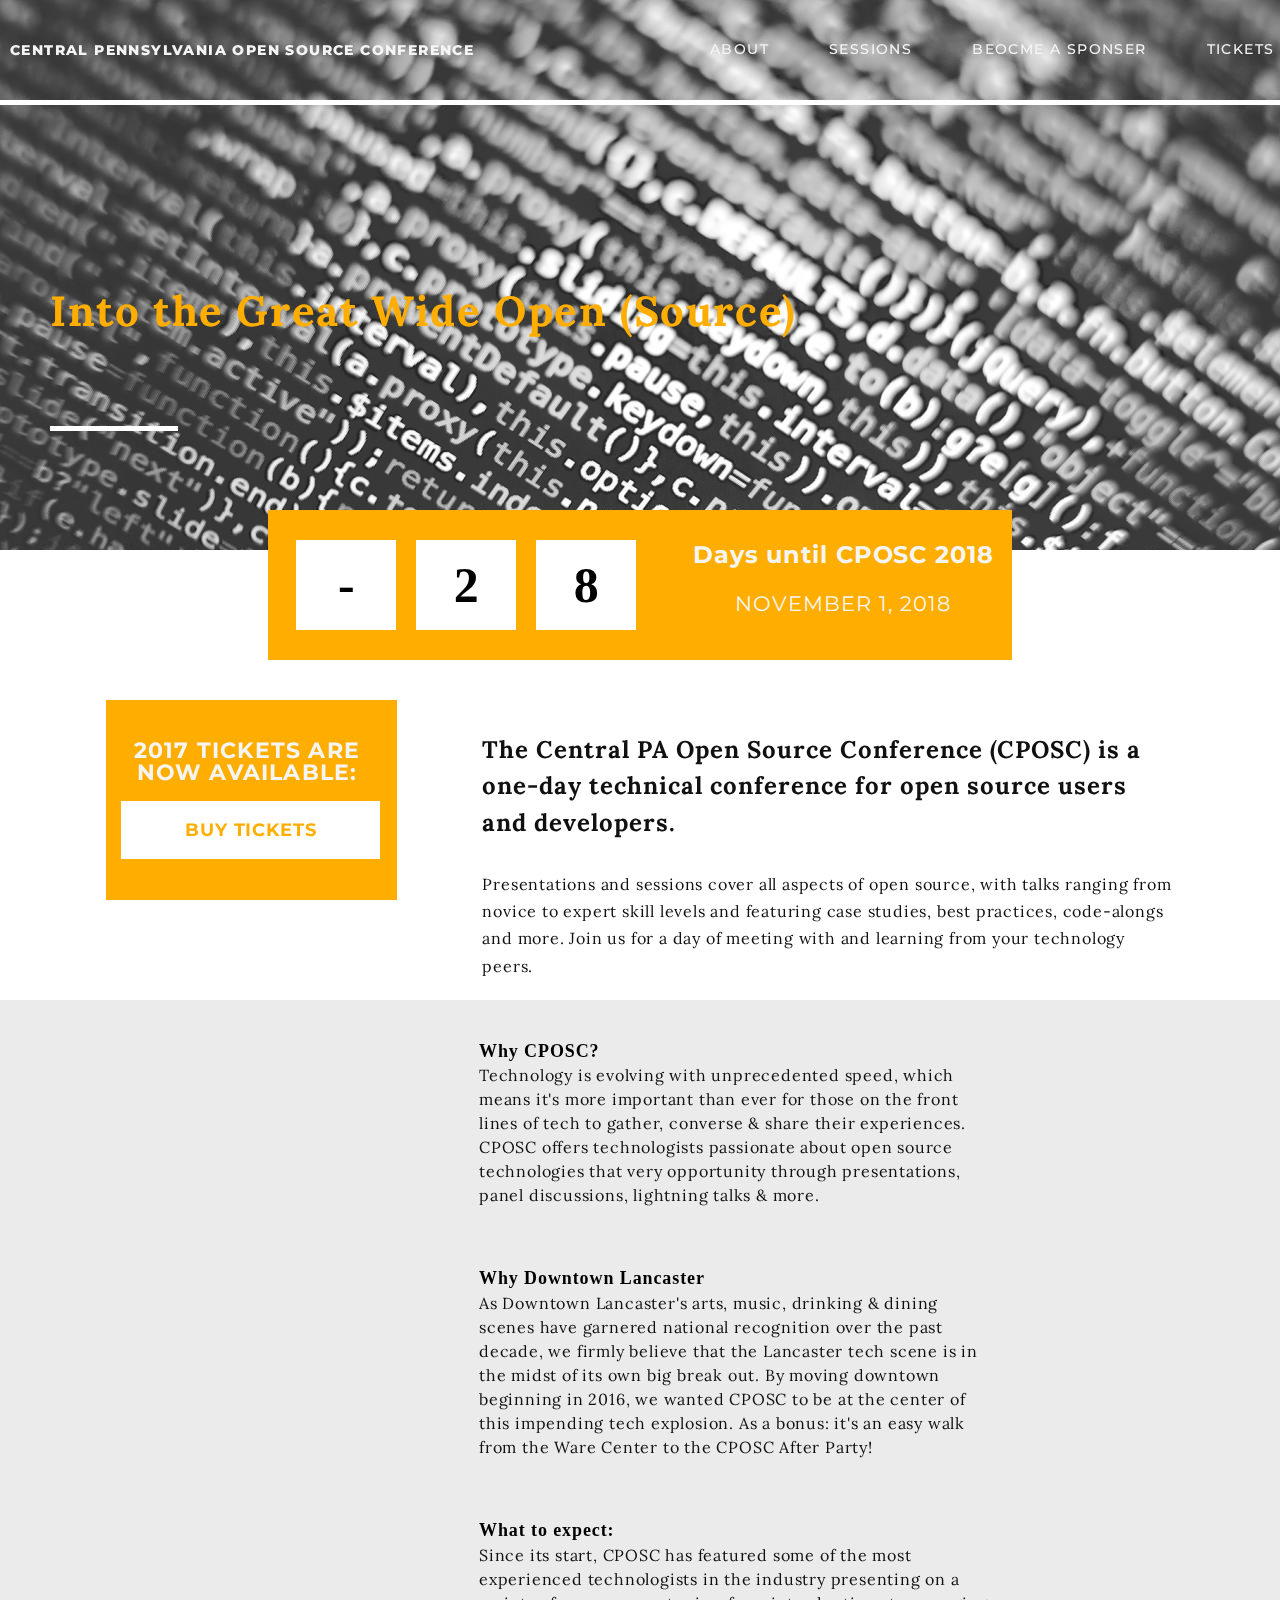
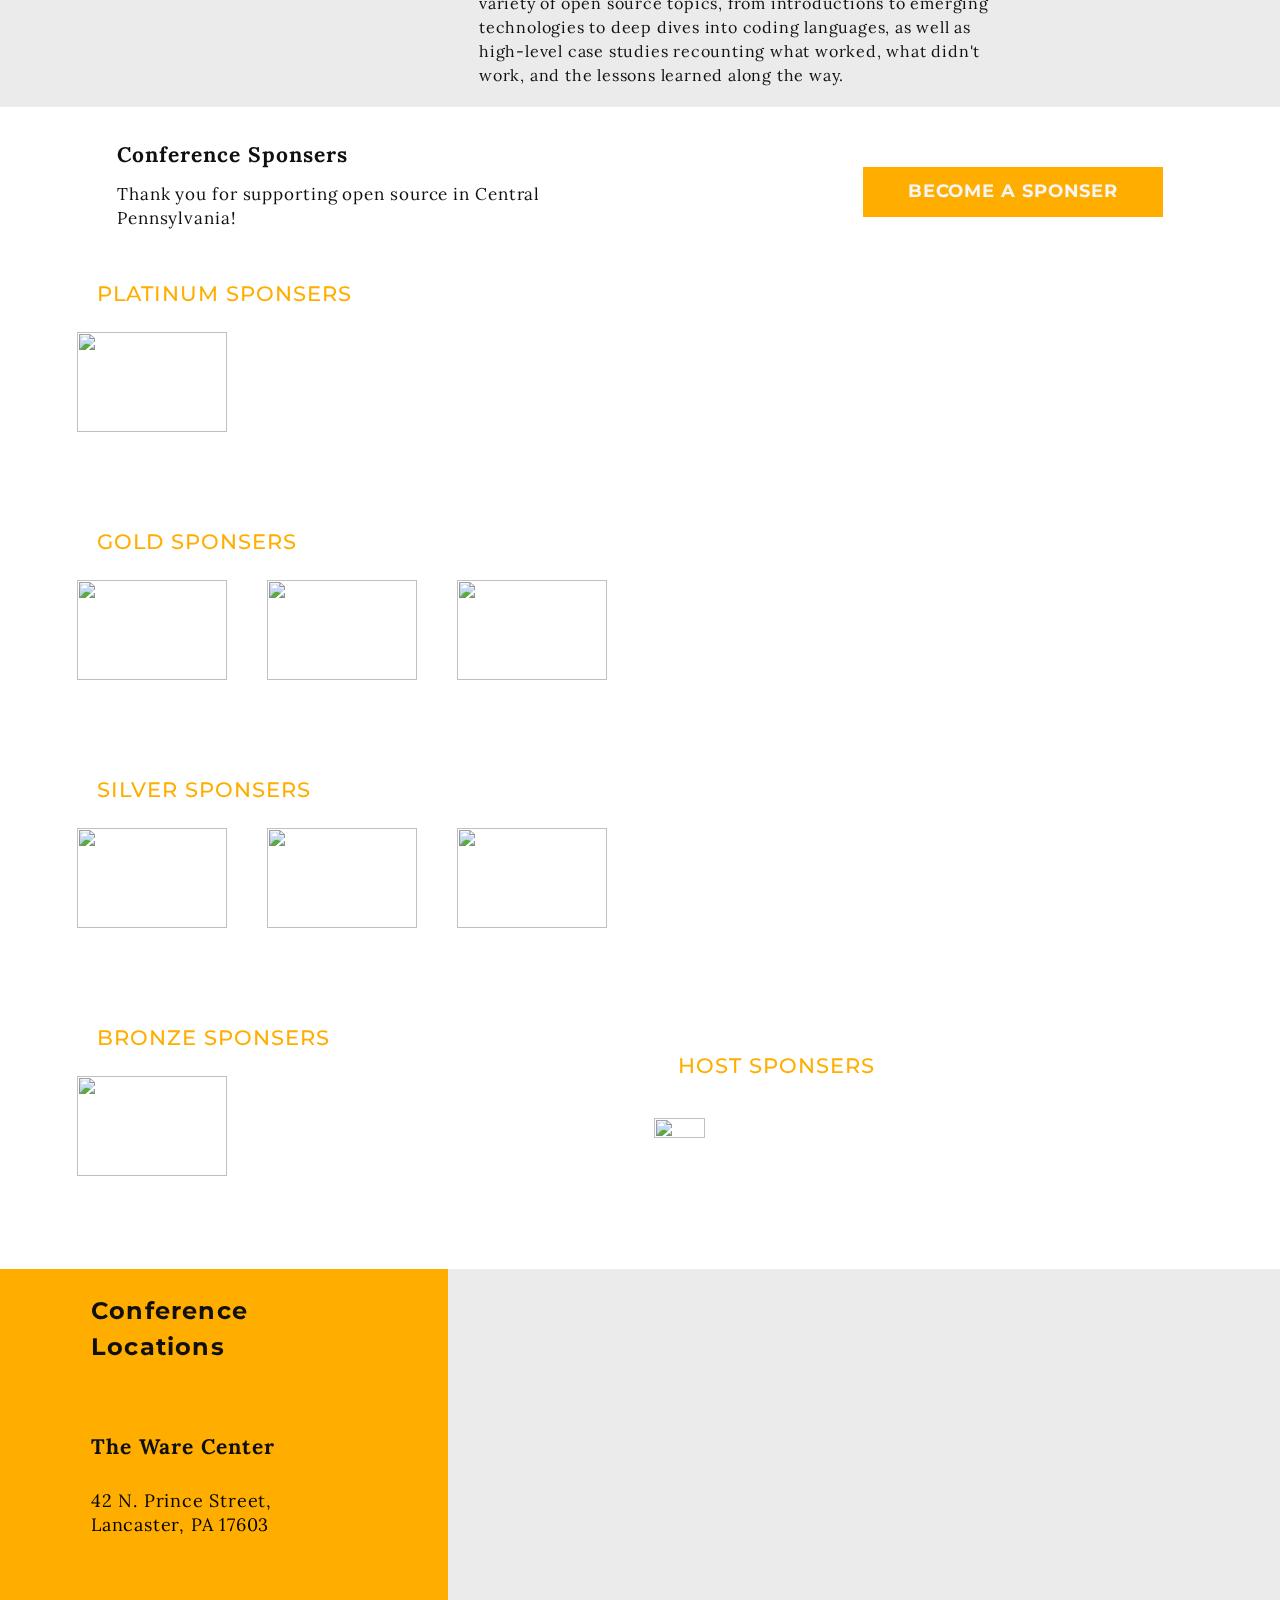
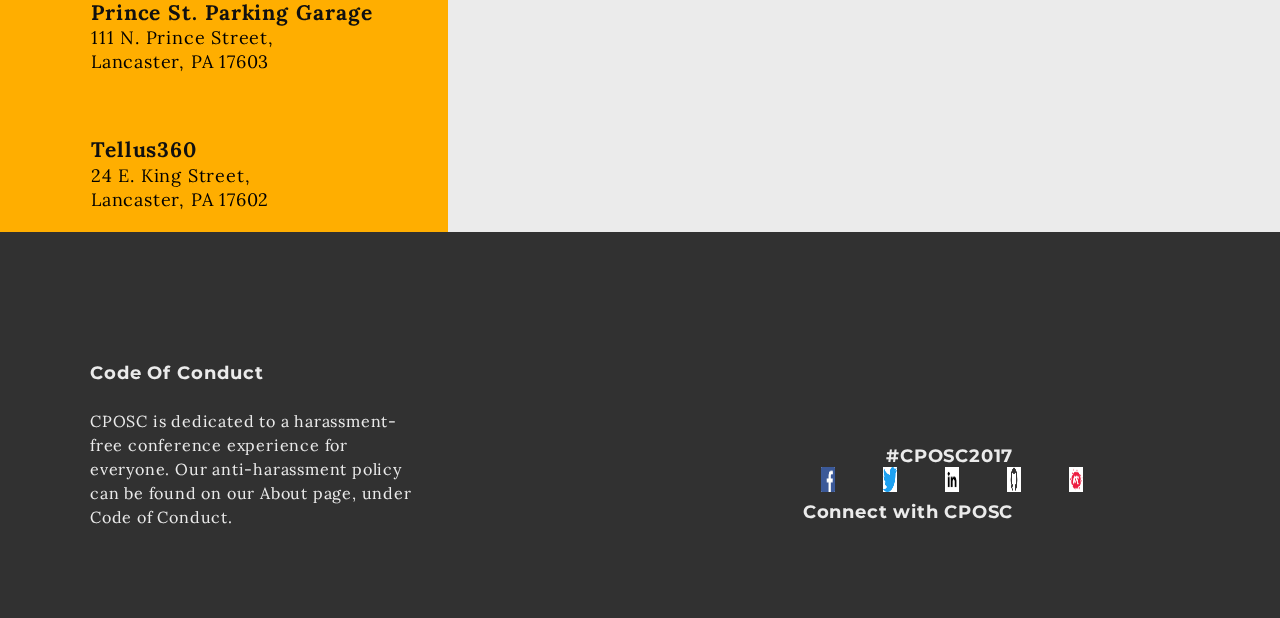
==== commit bba421ca: "Merge pull request #42 from Dexter2772/maintenance" ====
--- a/index.html
+++ b/index.html
@@ -115,8 +115,8 @@
     <section class="bronze-sponsers-container">
       <img src="images/lullabot.png" alt="" />
     </section>
+    <section class="host-sponsers-container">
     <h2 class="sponsers-title">HOST SPONSERS</h2>
-    <section class="host-sponsers-container">
       <img src="images/millersville.jpg"  id="millersville" alt="" />
     </section>
   </section>
--- a/style.css
+++ b/style.css
@@ -400,7 +400,7 @@
     letter-spacing: 0.9px;
     text-align: center;
     color: #f5f5f5;
-    margin-top: 10px;
+    margin-top: 12px;
     margin-bottom: 10px; }
 
   .date-of-event {
@@ -508,7 +508,9 @@
     flex-wrap: wrap; }
     .platinum-sponsers-container img, .gold-sponsers-container img, .silver-sponsers-container img, .bronze-sponsers-container img, .host-sponsers-container img {
       width: 35%;
-      height: 10%; }
+      height: 10%;
+      padding-left: 20px;
+      padding-bottom: 20px; }
 
   #millersville {
     width: 60%; }
@@ -520,7 +522,9 @@
     line-height: 1.71;
     letter-spacing: 1px;
     text-align: left;
-    color: #ffae00; }
+    color: #ffae00;
+    padding-left: 20px;
+    padding-bottom: 20px; }
 
   .be-a-sponser-button {
     display: none; }
@@ -570,7 +574,7 @@
 @media only screen and (min-width: 768px) {
   /*Countdown clock */
   .countdown-clock {
-    width: 50%;
+    width: 744px;
     height: 150px;
     background-color: #ffae00;
     margin: 0 auto;
@@ -606,9 +610,8 @@
     letter-spacing: 0.9px;
     text-align: center;
     color: #f5f5f5;
-    margin-top: 10px;
     margin-bottom: 10px;
-    padding-top: 30px;
+    padding-top: 25px;
     width: 100%; }
 
   .date-of-event {
@@ -742,18 +745,19 @@
     display: flex;
     justify-content: space-around; }
 
-  .platinum-sponsers-container, .gold-sponsers-container, .silver-sponsers-container, .bronze-sponsers-container, .host-sponsers-container {
-    width: 90%;
+  .platinum-sponsers-container, .gold-sponsers-container, .silver-sponsers-container, .bronze-sponsers-container {
     margin: 0 auto;
     display: flex;
     justify-content: flex-start;
     flex-direction: row;
-    flex-wrap: wrap; }
-    .platinum-sponsers-container img, .gold-sponsers-container img, .silver-sponsers-container img, .bronze-sponsers-container img, .host-sponsers-container img {
+    flex-wrap: wrap;
+    padding-left: 97px; }
+    .platinum-sponsers-container img, .gold-sponsers-container img, .silver-sponsers-container img, .bronze-sponsers-container img {
       width: 150px;
       height: 100px;
       padding-right: 60px;
-      padding-left: 60px; }
+      padding-left: 60px;
+      padding-bottom: 92px; }
 
   .sponsers-title {
     font-family: "Montserrat", sans-serif;
@@ -762,11 +766,17 @@
     line-height: 1.71;
     letter-spacing: 1px;
     text-align: left;
-    color: #ffae00; }
+    color: #ffae00;
+    padding-left: 97px;
+    padding-bottom: 20px; }
 
   #millersville {
     width: 20%;
-    height: 20%; }
+    height: 20%;
+    float: right;
+    padding-right: 370px;
+    margin-top: -150px;
+    padding-bottom: 128px; }
 
   .google-map-locations {
     margin: 0 auto;
@@ -782,6 +792,12 @@
       height: 25px;
       width: 14px; }
 
+
+  .host-sponsers-container h2 {
+    float: right;
+    margin-top: -220px;
+    padding-right: 405px; } }
+
   .btn {
     display: none; }
 
@@ -790,6 +806,7 @@
 
   .dropdown {
     display: none; } }
+
 @media only screen and (max-width: 767px) {
   .conference-locations-container {
     width: 100%;
